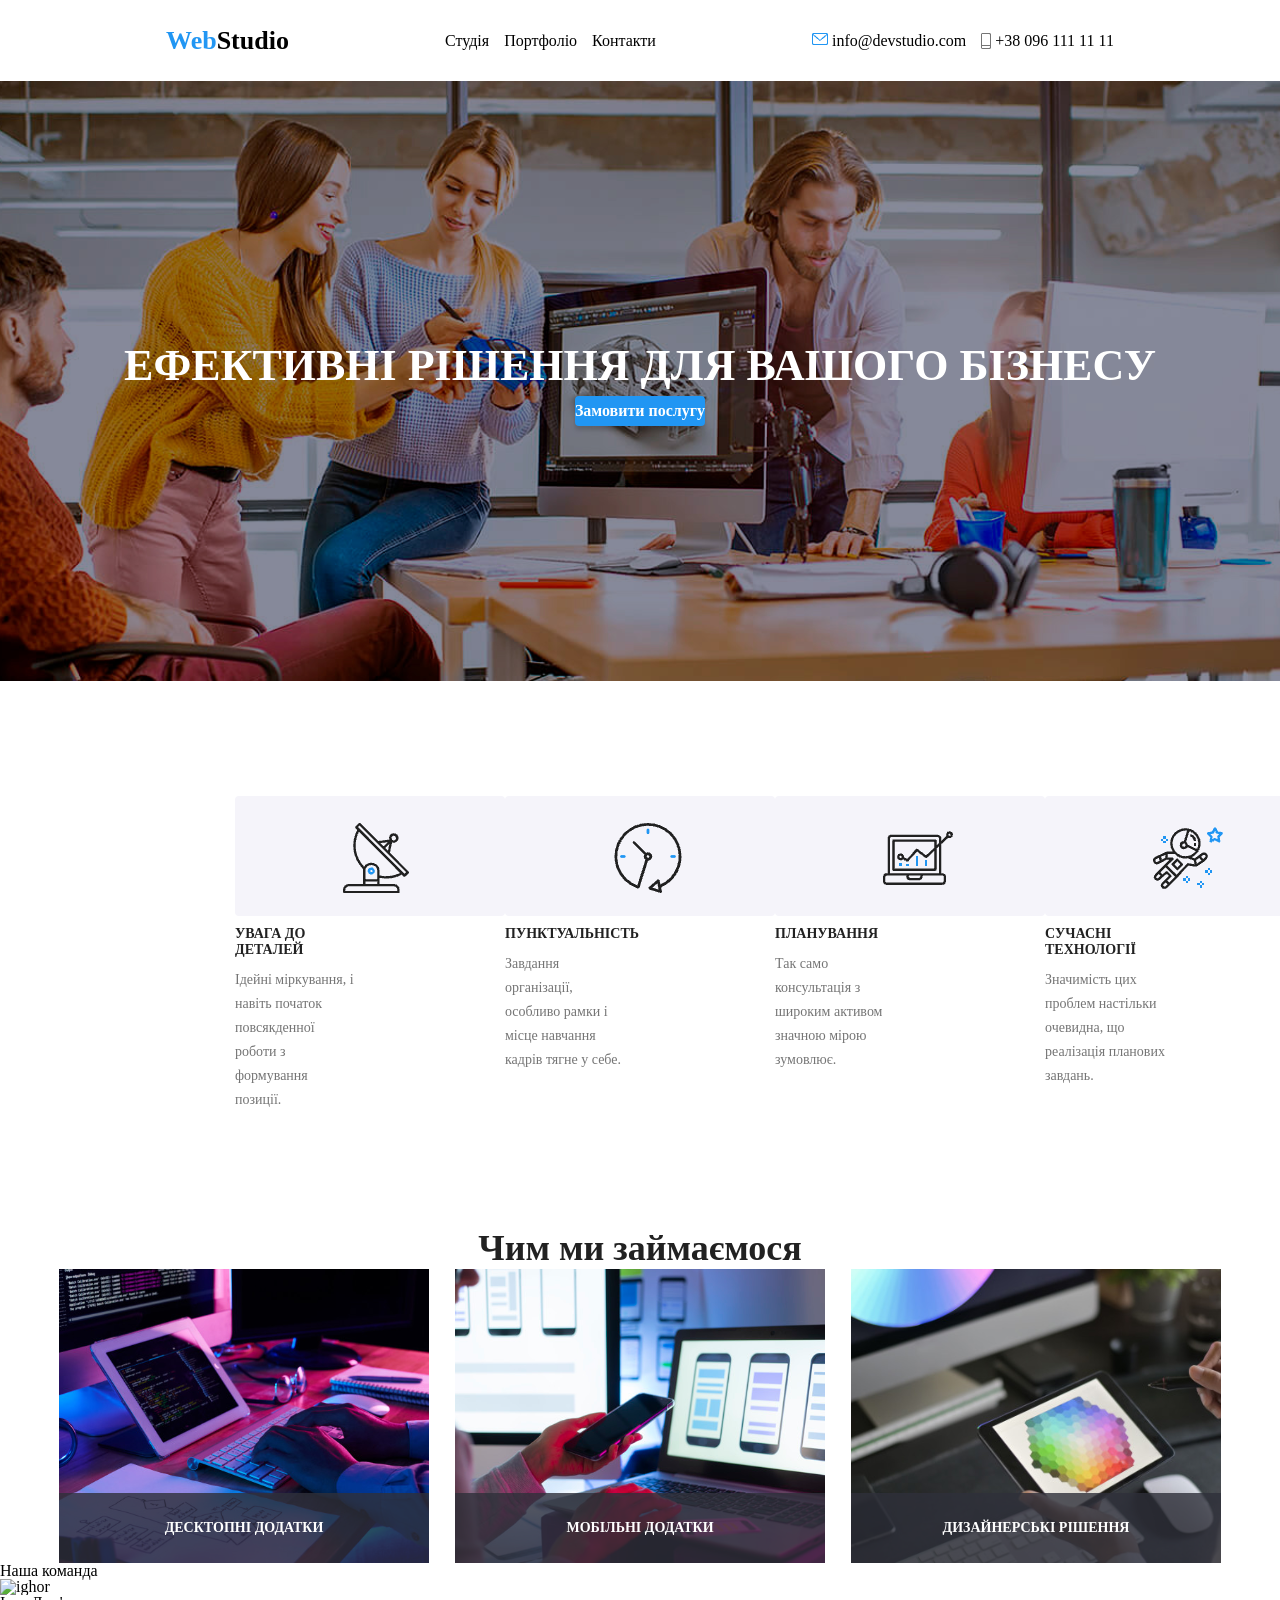
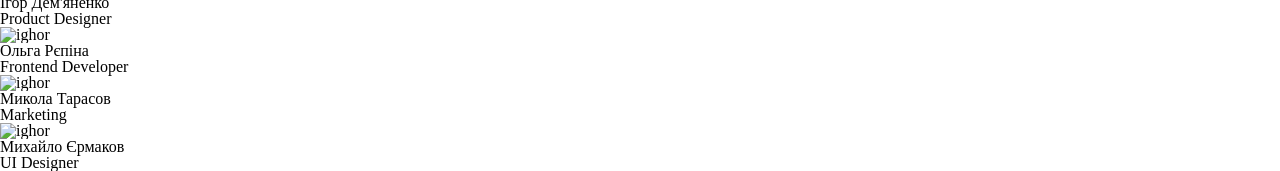
==== WebStudio/index.html @ 6b95ce2f "Update index.html" ====
<!DOCTYPE html>
<html lang="en">

<head>
  <meta charset="UTF-8" />
  <meta name="viewport" content="width=device-width, initial-scale=1.0" />
  <title>Document</title>
  <link rel="stylesheet" href="style.css" />
</head>

<body>
  <header class="">
    <div class="container-header">
      <h1 class="h1txt">Web<span class="nextH1txt">Studio</span></h1>
      <ul class="list-first">
        <li class="item-fisrt-list">
          <a href="" class="a-item-fisrt-list">Студія</a>
        </li>
        <li class="item-fisrt-list">
          <a href="" class="a-item-fisrt-list">Портфоліо</a>
        </li>
        <li class="item-fisrt-list">
          <a href="" class="a-item-fisrt-list">Контакти</a>
        </li>
      </ul>
      <ul class="list-first">
        <li class="item-fisrt-list">
          <form class="">
            <img src="./imgs/pc/email.png" alt="email" class="" />
            <a href="mailto:info@devstudio.com" class="a-item-fisrt-list">info@devstudio.com</a>
          </form>
        </li>

        <li class="item-fisrt-list">
          <form class="">
            <img src="./imgs/pc/phone.png" alt="phone" class="" />
            <a href="tel:380961111111" class="a-item-fisrt-list">+38 096 111 11 11</a>
          </form>
        </li>
      </ul>
    </div>
  </header>
  <section class="hero">
    <div class="containerhero">
      <h1 class="herotxt">Ефективні рішення для вашого бізнесу</h1>
      <button class="herobutton">Замовити послугу</button>
    </div>
  </section>
  <section class="list">
    <div class="container-list">
      <ul class="stylelist">
        <li class="item-list">
          <div class="styleforimg">
            <img src="./imgs/pc/imagelist1.png" alt="sss" class="imaglist" />
          </div>
          <h3 class="txtlist">УВАГА ДО ДЕТАЛЕЙ</h3>
          <p class="ptxtlist">
            Ідейні міркування, і навіть початок повсякденної роботи з
            формування позиції.
          </p>
        </li>
        <li class="item-list">
          <div class="styleforimg">
            <img src="./imgs/pc/imagelist2.png" alt="" class="imaglist" />
          </div>
          <h3 class="txtlist">ПУНКТУАЛЬНІСТЬ</h3>
          <p class="ptxtlist">
            Завдання організації, особливо рамки і місце навчання кадрів тягне
            у себе.
          </p>
        </li>
        <li class="item-list">
          <div class="styleforimg">
            <img src="./imgs/pc/imagelist3.png" alt="" class="imaglist" />
          </div>
          <h3 class="txtlist">ПЛАНУВАННЯ</h3>
          <p class="ptxtlist">
            Так само консультація з широким активом значною мірою зумовлює.
          </p>
        </li>
        <li class="item-list">
          <div class="styleforimg">
            <img src="./imgs/pc/imagelist4.png" alt="" class="imaglist" />
          </div>
          <h3 class="txtlist">СУЧАСНІ ТЕХНОЛОГІЇ</h3>
          <p class="ptxtlist">
            Значимість цих проблем настільки очевидна, що реалізація планових
            завдань.
          </p>
        </li>
      </ul>
    </div>
  </section>
  <section class="aboutUs">
    <h2 class="txtUs">Чим ми займаємося</h2>
    <div class="container-us">
      <ul class="list-us">
        <li class="content-us us-first">
          <div class="content-span"><span class="span-txt">Десктопні додатки</span></div>

        </li>
        <li class="content-us us-second">
          <div class="content-span"> <span class="span-txt">Мобільні додатки</span></div>
        </li>
        <li class="content-us us-third">
          <div class="content-span"><span class="span-txt">Дизайнерські рішення</span></div>
        </li>
      </ul>
    </div>
  </section>
  <section class="team">
    <h2 class="team-h2">Наша команда</h2>
    <div class="container">
      <ul class="team-list">
        <li class="list-item">
          <img src="" class="img-team" alt="ighor">
          <div class="">
            <h2>Ігор Дем'яненко</h2>
            <p>Product Designer</p>
            <nav></nav>
          </div>
        </li>
        <li class="list-item">
          <img src="" class="img-team" alt="ighor">
          <div class="">
            <h2>Ольга Рєпіна</h2>
            <p>Frontend Developer</p>
            <nav></nav>
          </div>
        </li>
        <li class="list-item">
          <img src="" class="img-team" alt="ighor">
          <div class="">
            <h2>Микола Тарасов</h2>
            <p>Marketing</p>
            <nav></nav>
          </div>
        </li>
        <li class="list-item">
          <img src="" class="img-team" alt="ighor">
          <div class="">
            <h2>Михайло Єрмаков</h2>
            <p>UI Designer</p>
            <nav></nav>
          </div>
        </li>
      </ul>
    </div>
  </section>
  <footer>
    <div class="container">
      
      </div>
  </footer>
</body>

</html>
---- WebStudio/style.css ----
* {
  padding: 0px;
  margin: 0px;
  border: 0px;
}

*,
*::before,
*::after {
  -webkit-box-sizing: border-box;
  box-sizing: border-box;
}


html,
body {
  height: 100%;
  min-width: 320px;
}

body {
  color: #000000;
  line-height: 1;
  font-size: 1rem;
  -ms-text-size-adjust: 100%;
  -moz-text-size-adjust: 100%;
  -webkit-text-size-adjust: 100%;
  -webkit-font-smoothing: antialiased;
  -moz-osx-font-smoothing: grayscale;
}

input,
button,
textarea {
  font-size: inherit;
}

button {
  cursor: pointer;
  color: inherit;
  background-color: inherit;
}

a {
  color: inherit;
  text-decoration: none;
}

a:link,
a:visited {
  text-decoration: none;
}

a:hover {
  text-decoration: none;
}

.container {
  .container {
    max-width: 1200px;
    /* Sets the maximum width of the content area */
    margin: 0 auto;
    /* Horizontally centers the container */
    padding: 0 20px;
    /* Adds left/right padding inside the container */
    width: 100%;
    /* Ensures it takes full available width up to the max-width */
    box-sizing: border-box;
    /* Includes padding in width calculation */
  }
}

ul,
ol,
li {
  list-style: none;
}

img {
  vertical-align: top;
}

h1,
h2,
h3,
h4,
h5,
h6 {
  font-weight: inherit;
  font-size: inherit;
  line-height: 1;
}

ul,
ol {
  list-style: none;
}

a {
  list-style: none;
}

/*
*/
.container-header {
  display: flex;
  flex-direction: row;
  flex-wrap: nowrap;
  justify-content: space-evenly;
  align-items: center;
  margin: 25px;
}

.h1txt {
  font-family: Raleway;
  font-size: 26px;
  font-weight: 700;
  line-height: 31px;
  letter-spacing: 3%;
  text-align: left;
  color: rgb(33, 150, 243);
}

.nextH1txt {
  font-family: Raleway;
  font-size: 26px;
  font-weight: 700;
  line-height: 31px;
  letter-spacing: 3%;
  text-align: left;
  color: rgb(0, 0, 0);
}

.list-first {
  display: flex;
  align-items: flex-end;
}

.a-item-first-list {
  color: rgb(33, 33, 33);
  font-family: Roboto;
  font-size: 14px;
  font-weight: 500;
  line-height: 16px;
  letter-spacing: 2%;
  text-align: left;
}

.a-item-fisrt-list:hover {
  color: rgb(33, 150, 243);
}

.item-fisrt-list {
  margin-left: 15px;
}

/*  hero */
.hero {
  background-image: url(./imgs/pc/backgroundimmage.png);
  width: 100%;
  background-repeat: no-repeat;
  background-size: cover;
  background-position: center;
}

.hero {
  width: 100%;
  height: 600px;
  display: flex;
  flex-direction: column;
  justify-content: center;
}

.herotxt {
  color: rgb(255, 255, 255);
  font-family: Roboto;
  font-size: 44px;
  font-weight: 900;
  line-height: 60px;
  letter-spacing: 6%;
  text-align: center;
  text-transform: uppercase;
}

.herobutton {
  border-radius: 4px;
  box-shadow: 0px 4px 4px 0px rgba(0, 0, 0, 0.15);
  background: rgb(33, 150, 243);

  color: rgb(255, 255, 255);
  font-family: Roboto;
  font-size: 16px;
  font-weight: 700;
  line-height: 30px;
  letter-spacing: 6%;
  text-align: center;
}

.containerhero {
  display: flex;
  flex-direction: column;
  align-items: center;
}

/* list */
.container-list {
  margin: 115px;
}

.stylelist {
  display: flex;
  margin-left: 120px;
}

.styleforimg {
  border-radius: 4px;

  background: rgb(245, 244, 250);
  width: 270px;
  height: 120px;
}

.imaglist {
  margin-left: 40%;
  margin-top: 10%;
}

.txtlist {
  color: rgb(33, 33, 33);
  font-family: Roboto;
  font-size: 14px;
  font-weight: 700;
  line-height: 16px;
  letter-spacing: 3%;
  text-align: left;
  text-transform: uppercase;
  max-width: 50%;
  margin-bottom: 10px;
  margin-top: 10px;
}

.ptxtlist {
  color: rgb(117, 117, 117);
  font-family: Roboto;
  font-size: 14px;
  font-weight: 400;
  line-height: 24px;
  letter-spacing: 3%;
  text-align: left;
  max-width: 45%;
}

/* about us */
.txtUs {
  color: rgb(33, 33, 33);
  font-family: Roboto;
  font-size: 36px;
  font-weight: 700;
  line-height: 42px;
  letter-spacing: 3%;
  text-align: center;
}

.content-us {
  color: rgb(255, 255, 255);
  font-family: Roboto;
  font-size: 14px;
  font-weight: 700;
  line-height: 16px;
  letter-spacing: 3%;
  /* text-align: center; */
  text-transform: uppercase;
  width: 370px;
  height: 294px;
  display: flex;
  align-items: flex-end
}

.us-first {
  background-image: url(./imgs/aboutus/imgnotbook.png);
  background-size: cover;
  background-repeat: no-repeat;
  background-position: center;
}

.us-second {
  background-image: url(./imgs/aboutus/imgphonenootbok.png);
  background-size: cover;
  background-repeat: no-repeat;
  background-position: center;
}

.us-third {
  background-image: url(./imgs/aboutus/imgthirdimg.png);
  background-size: cover;
  background-repeat: no-repeat;
  background-position: center;
}

.list-us {
  display: flex;
  flex-direction: row;
  justify-content: center;
}

.content-us:not(:last-child) {
  margin-right: 26px;
}

.content-span {
  background-color: rgba(47, 48, 58, 0.8);

  width: 370px;
  height: 70px;
  display: flex;
  justify-content: center;

}

.span-txt {

  margin-top: 27px;
}
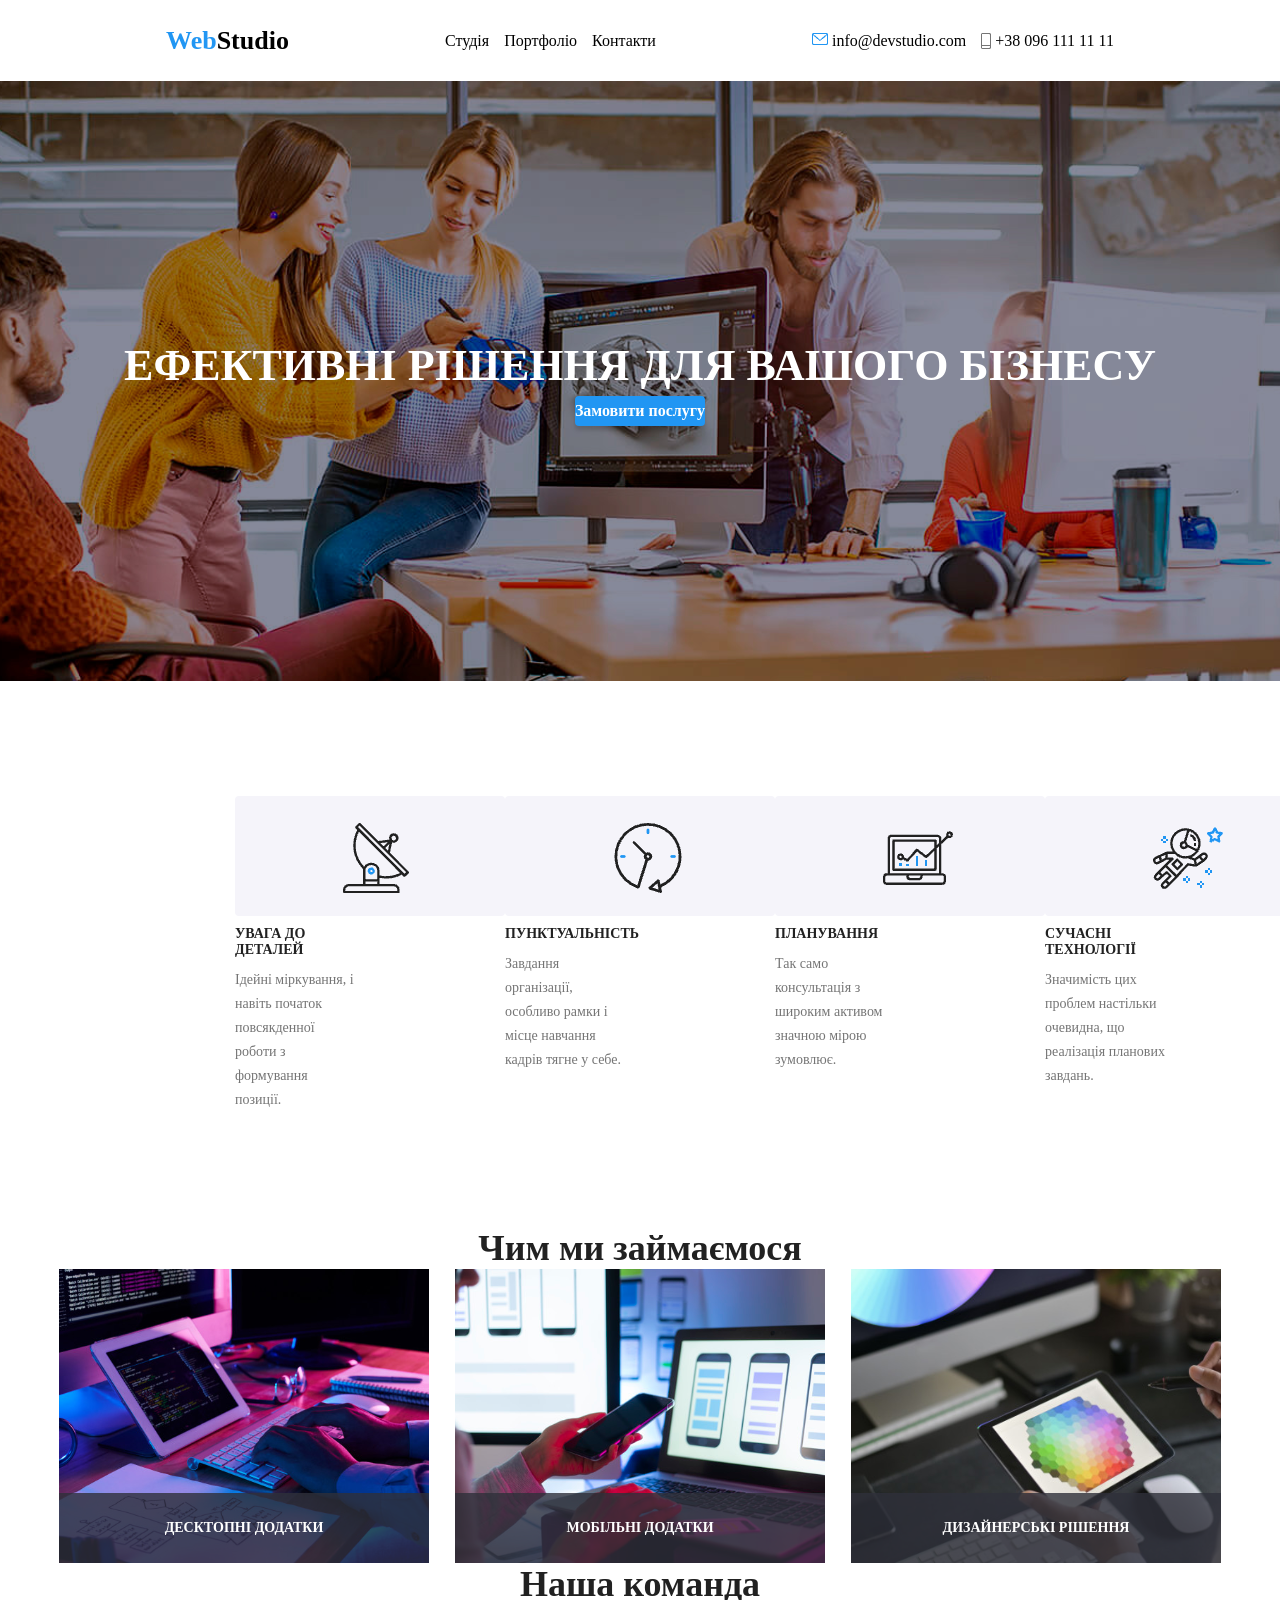
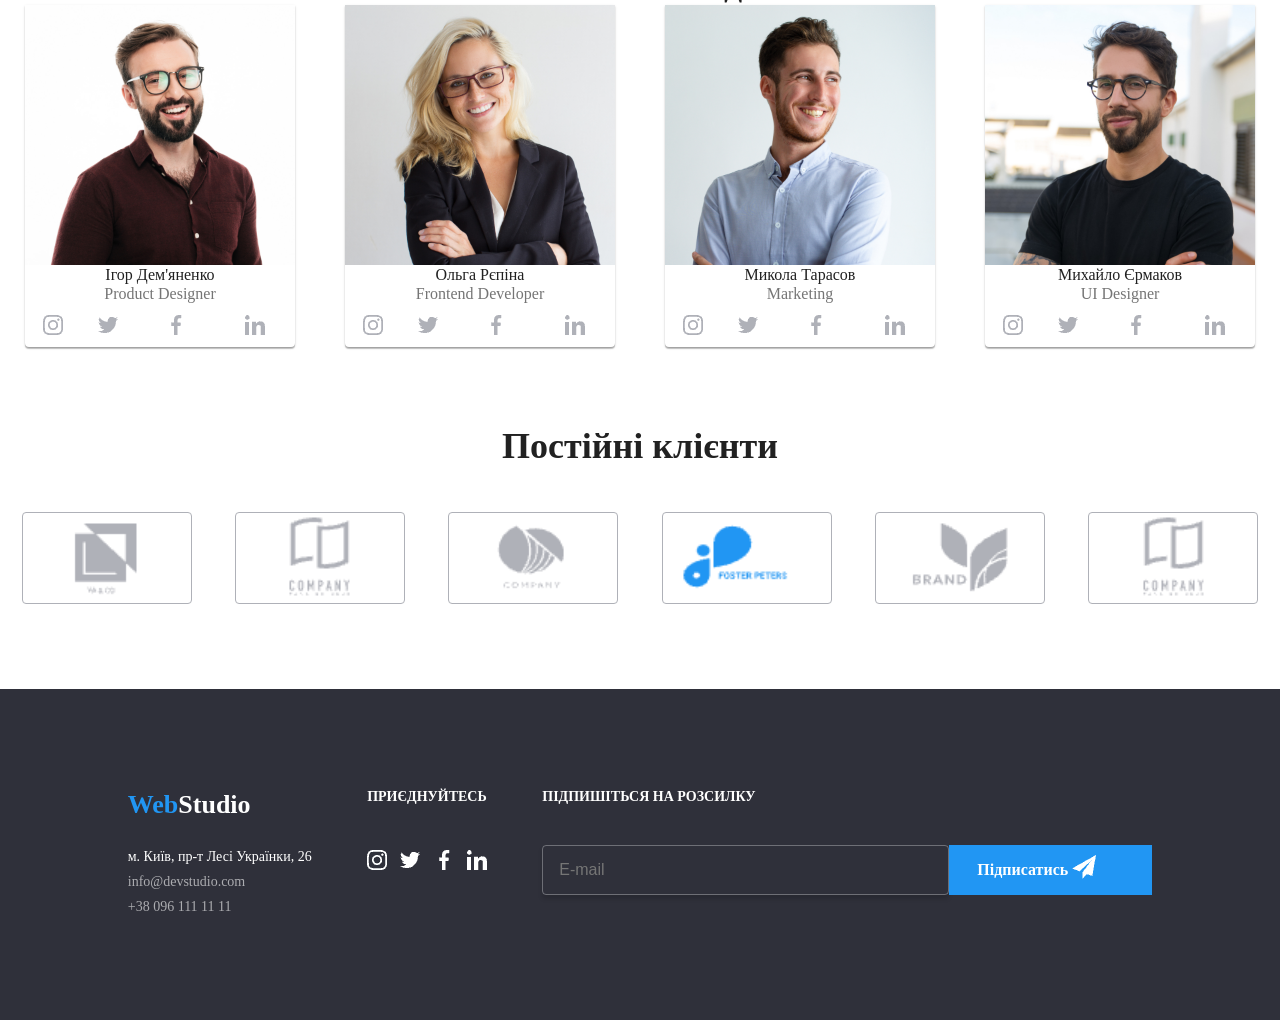
==== commit aabfdda7: "finished the work" ====
--- a/WebStudio/index.html
+++ b/WebStudio/index.html
@@ -1,157 +1,293 @@
 <!DOCTYPE html>
 <html lang="en">
+  <head>
+    <meta charset="UTF-8" />
+    <meta name="viewport" content="width=device-width, initial-scale=1.0" />
+    <title>Document</title>
+    <link rel="stylesheet" href="./style.css" />
+  </head>
 
-<head>
-  <meta charset="UTF-8" />
-  <meta name="viewport" content="width=device-width, initial-scale=1.0" />
-  <title>Document</title>
-  <link rel="stylesheet" href="style.css" />
-</head>
+  <body>
+    <header class="">
+      <div class="container-header">
+        <h1 class="h1txt">Web<span class="nextH1txt">Studio</span></h1>
+        <ul class="list-first">
+          <li class="item-fisrt-list">
+            <a href="" class="a-item-fisrt-list">Студія</a>
+          </li>
+          <li class="item-fisrt-list">
+            <a href="" class="a-item-fisrt-list">Портфоліо</a>
+          </li>
+          <li class="item-fisrt-list">
+            <a href="" class="a-item-fisrt-list">Контакти</a>
+          </li>
+        </ul>
+        <ul class="list-first">
+          <li class="item-fisrt-list">
+            <form class="">
+              <img src="./imgs/pc/email.png" alt="email" class="" />
+              <a href="mailto:info@devstudio.com" class="a-item-fisrt-list"
+                >info@devstudio.com</a
+              >
+            </form>
+          </li>
 
-<body>
-  <header class="">
-    <div class="container-header">
-      <h1 class="h1txt">Web<span class="nextH1txt">Studio</span></h1>
-      <ul class="list-first">
-        <li class="item-fisrt-list">
-          <a href="" class="a-item-fisrt-list">Студія</a>
-        </li>
-        <li class="item-fisrt-list">
-          <a href="" class="a-item-fisrt-list">Портфоліо</a>
-        </li>
-        <li class="item-fisrt-list">
-          <a href="" class="a-item-fisrt-list">Контакти</a>
-        </li>
-      </ul>
-      <ul class="list-first">
-        <li class="item-fisrt-list">
-          <form class="">
-            <img src="./imgs/pc/email.png" alt="email" class="" />
-            <a href="mailto:info@devstudio.com" class="a-item-fisrt-list">info@devstudio.com</a>
-          </form>
-        </li>
-
-        <li class="item-fisrt-list">
-          <form class="">
-            <img src="./imgs/pc/phone.png" alt="phone" class="" />
-            <a href="tel:380961111111" class="a-item-fisrt-list">+38 096 111 11 11</a>
-          </form>
-        </li>
-      </ul>
-    </div>
-  </header>
-  <section class="hero">
-    <div class="containerhero">
-      <h1 class="herotxt">Ефективні рішення для вашого бізнесу</h1>
-      <button class="herobutton">Замовити послугу</button>
-    </div>
-  </section>
-  <section class="list">
-    <div class="container-list">
-      <ul class="stylelist">
-        <li class="item-list">
-          <div class="styleforimg">
-            <img src="./imgs/pc/imagelist1.png" alt="sss" class="imaglist" />
-          </div>
-          <h3 class="txtlist">УВАГА ДО ДЕТАЛЕЙ</h3>
-          <p class="ptxtlist">
-            Ідейні міркування, і навіть початок повсякденної роботи з
-            формування позиції.
-          </p>
-        </li>
-        <li class="item-list">
-          <div class="styleforimg">
-            <img src="./imgs/pc/imagelist2.png" alt="" class="imaglist" />
-          </div>
-          <h3 class="txtlist">ПУНКТУАЛЬНІСТЬ</h3>
-          <p class="ptxtlist">
-            Завдання організації, особливо рамки і місце навчання кадрів тягне
-            у себе.
-          </p>
-        </li>
-        <li class="item-list">
-          <div class="styleforimg">
-            <img src="./imgs/pc/imagelist3.png" alt="" class="imaglist" />
-          </div>
-          <h3 class="txtlist">ПЛАНУВАННЯ</h3>
-          <p class="ptxtlist">
-            Так само консультація з широким активом значною мірою зумовлює.
-          </p>
-        </li>
-        <li class="item-list">
-          <div class="styleforimg">
-            <img src="./imgs/pc/imagelist4.png" alt="" class="imaglist" />
-          </div>
-          <h3 class="txtlist">СУЧАСНІ ТЕХНОЛОГІЇ</h3>
-          <p class="ptxtlist">
-            Значимість цих проблем настільки очевидна, що реалізація планових
-            завдань.
-          </p>
-        </li>
-      </ul>
-    </div>
-  </section>
-  <section class="aboutUs">
-    <h2 class="txtUs">Чим ми займаємося</h2>
-    <div class="container-us">
-      <ul class="list-us">
-        <li class="content-us us-first">
-          <div class="content-span"><span class="span-txt">Десктопні додатки</span></div>
-
-        </li>
-        <li class="content-us us-second">
-          <div class="content-span"> <span class="span-txt">Мобільні додатки</span></div>
-        </li>
-        <li class="content-us us-third">
-          <div class="content-span"><span class="span-txt">Дизайнерські рішення</span></div>
-        </li>
-      </ul>
-    </div>
-  </section>
-  <section class="team">
-    <h2 class="team-h2">Наша команда</h2>
-    <div class="container">
-      <ul class="team-list">
-        <li class="list-item">
-          <img src="" class="img-team" alt="ighor">
-          <div class="">
-            <h2>Ігор Дем'яненко</h2>
-            <p>Product Designer</p>
-            <nav></nav>
-          </div>
-        </li>
-        <li class="list-item">
-          <img src="" class="img-team" alt="ighor">
-          <div class="">
-            <h2>Ольга Рєпіна</h2>
-            <p>Frontend Developer</p>
-            <nav></nav>
-          </div>
-        </li>
-        <li class="list-item">
-          <img src="" class="img-team" alt="ighor">
-          <div class="">
-            <h2>Микола Тарасов</h2>
-            <p>Marketing</p>
-            <nav></nav>
-          </div>
-        </li>
-        <li class="list-item">
-          <img src="" class="img-team" alt="ighor">
-          <div class="">
-            <h2>Михайло Єрмаков</h2>
-            <p>UI Designer</p>
-            <nav></nav>
-          </div>
-        </li>
-      </ul>
-    </div>
-  </section>
-  <footer>
-    <div class="container">
-      
-      </div>
-  </footer>
-</body>
-
+          <li class="item-fisrt-list">
+            <form class="">
+              <img src="./imgs/pc/phone.png" alt="phone" class="" />
+              <a href="tel:380961111111" class="a-item-fisrt-list"
+                >+38 096 111 11 11</a
+              >
+            </form>
+          </li>
+        </ul>
+      </div>
+    </header>
+    <section class="hero">
+      <div class="containerhero">
+        <h1 class="herotxt">Ефективні рішення для вашого бізнесу</h1>
+        <button class="herobutton">Замовити послугу</button>
+      </div>
+    </section>
+    <section class="list">
+      <div class="container-list">
+        <ul class="stylelist">
+          <li class="item-list">
+            <div class="styleforimg">
+              <img src="./imgs/pc/imagelist1.png" alt="sss" class="imaglist" />
+            </div>
+            <h3 class="txtlist">УВАГА ДО ДЕТАЛЕЙ</h3>
+            <p class="ptxtlist">
+              Ідейні міркування, і навіть початок повсякденної роботи з
+              формування позиції.
+            </p>
+          </li>
+          <li class="item-list">
+            <div class="styleforimg">
+              <img src="./imgs/pc/imagelist2.png" alt="" class="imaglist" />
+            </div>
+            <h3 class="txtlist">ПУНКТУАЛЬНІСТЬ</h3>
+            <p class="ptxtlist">
+              Завдання організації, особливо рамки і місце навчання кадрів тягне
+              у себе.
+            </p>
+          </li>
+          <li class="item-list">
+            <div class="styleforimg">
+              <img src="./imgs/pc/imagelist3.png" alt="" class="imaglist" />
+            </div>
+            <h3 class="txtlist">ПЛАНУВАННЯ</h3>
+            <p class="ptxtlist">
+              Так само консультація з широким активом значною мірою зумовлює.
+            </p>
+          </li>
+          <li class="item-list">
+            <div class="styleforimg">
+              <img src="./imgs/pc/imagelist4.png" alt="" class="imaglist" />
+            </div>
+            <h3 class="txtlist">СУЧАСНІ ТЕХНОЛОГІЇ</h3>
+            <p class="ptxtlist">
+              Значимість цих проблем настільки очевидна, що реалізація планових
+              завдань.
+            </p>
+          </li>
+        </ul>
+      </div>
+    </section>
+    <section class="aboutUs">
+      <h2 class="txtUs">Чим ми займаємося</h2>
+      <div class="container-us">
+        <ul class="list-us">
+          <li class="content-us us-first">
+            <div class="content-span">
+              <span class="span-txt">Десктопні додатки</span>
+            </div>
+          </li>
+          <li class="content-us us-second">
+            <div class="content-span">
+              <span class="span-txt">Мобільні додатки</span>
+            </div>
+          </li>
+          <li class="content-us us-third">
+            <div class="content-span">
+              <span class="span-txt">Дизайнерські рішення</span>
+            </div>
+          </li>
+        </ul>
+      </div>
+    </section>
+    <section class="team">
+      <h2 class="team-h2">Наша команда</h2>
+      <div class="container">
+        <ul class="team-list">
+          <li class="list-item">
+            <img src="./imgs/pc/ighor.jpg" class="img-team" alt="ighor" />
+            <div class="">
+              <h2 class="h2-team-list">Ігор Дем'яненко</h2>
+              <p class="p-team-list">Product Designer</p>
+              <nav class="nav-team">
+                <ul class="list-team">
+                  <li class="nav-list-items">
+                    <img src="./imgs/pc/instagram.png" alt="" />
+                  </li>
+                  <li class="nav-list-items">
+                    <img src="./imgs/pc/twitter.png" alt="" />
+                  </li>
+                  <li class="nav-list-items">
+                    <img src="./imgs/pc/facebook.png" alt="" />
+                  </li>
+                  <li class="nav-list-items">
+                    <img src="./imgs/pc/linkiding.png" alt="" />
+                  </li>
+                </ul>
+              </nav>
+            </div>
+          </li>
+          <li class="list-item">
+            <img src="./imgs/pc/olgha.jpg" class="img-team" alt="ighor" />
+            <div class="">
+              <h2 class="h2-team-list">Ольга Рєпіна</h2>
+              <p class="p-team-list">Frontend Developer</p>
+              <nav class="nav-team">
+                <ul class="list-team">
+                  <li class="nav-list-items">
+                    <img src="./imgs/pc/instagram.png" alt="" />
+                  </li>
+                  <li class="nav-list-items">
+                    <img src="./imgs/pc/twitter.png" alt="" />
+                  </li>
+                  <li class="nav-list-items">
+                    <img src="./imgs/pc/facebook.png" alt="" />
+                  </li>
+                  <li class="nav-list-items">
+                    <img src="./imgs/pc/linkiding.png" alt="" />
+                  </li>
+                </ul>
+              </nav>
+            </div>
+          </li>
+          <li class="list-item">
+            <img src="./imgs/pc/mykola.jpg" class="img-team" alt="ighor" />
+            <div class="">
+              <h2 class="h2-team-list">Микола Тарасов</h2>
+              <p class="p-team-list">Marketing</p>
+              <nav class="nav-team">
+                <ul class="list-team">
+                  <li class="nav-list-items">
+                    <img src="./imgs/pc/instagram.png" alt="" />
+                  </li>
+                  <li class="nav-list-items">
+                    <img src="./imgs/pc/twitter.png" alt="" />
+                  </li>
+                  <li class="nav-list-items">
+                    <img src="./imgs/pc/facebook.png" alt="" />
+                  </li>
+                  <li class="nav-list-items">
+                    <img src="./imgs/pc/linkiding.png" alt="" />
+                  </li>
+                </ul>
+              </nav>
+            </div>
+          </li>
+          <li class="list-item">
+            <img src="./imgs/pc/muhaylo.jpg" class="img-team" alt="ighor" />
+            <div class="">
+              <h2 class="h2-team-list">Михайло Єрмаков</h2>
+              <p class="p-team-list">UI Designer</p>
+              <nav class="nav-team">
+                <ul class="list-team">
+                  <li class="nav-list-items">
+                    <img src="./imgs/pc/instagram.png" alt="" />
+                  </li>
+                  <li class="nav-list-items">
+                    <img src="./imgs/pc/twitter.png" alt="" />
+                  </li>
+                  <li class="nav-list-items">
+                    <img src="./imgs/pc/facebook.png" alt="" />
+                  </li>
+                  <li class="nav-list-items">
+                    <img src="./imgs/pc/linkiding.png" alt="" />
+                  </li>
+                </ul>
+              </nav>
+            </div>
+          </li>
+        </ul>
+      </div>
+    </section>
+    <section class="clients">
+      <h2 class="h2-clients">Постійні клієнти</h2>
+      <div class="container">
+        <ul class="clients-list">
+          <li class="clients-item">
+            <img src="./imgs/yaandgo.png" alt="" class="img-clients" />
+          </li>
+          <li class="clients-item">
+            <img src="./imgs/company.png" alt="" class="img-clients" />
+          </li>
+          <li class="clients-item">
+            <img src="./imgs/secondcompany.png" alt="" class="img-clients" />
+          </li>
+          <li class="clients-item">
+            <img src="./imgs/foster.png" alt="" class="img-clients" />
+          </li>
+          <li class="clients-item">
+            <img src="./imgs/brand.png" alt="" class="img-clients" />
+          </li>
+          <li class="clients-item">
+            <img src="./imgs/company.png" alt="" class="img-clients" />
+          </li>
+        </ul>
+      </div>
+    </section>
+    <footer class="footer">
+      <div class="container container-footer">
+        <ul class="footer-list">
+          <li class="li-footer">
+            <h2 class="web">Web<span class="span-web">Studio</span></h2>
+          </li>
+          <li class="li-footer">
+            <p class="adress-footer">м. Київ, пр-т Лесі Українки, 26</p>
+          </li>
+          <li class="li-footer">
+            <a href="mailto:info@devstudio.com" class="link-to"
+              >info@devstudio.com</a
+            >
+          </li>
+          <li class="li-footer">
+            <a href="tel:+380961111111" class="link-to">+38 096 111 11 11</a>
+          </li>
+        </ul>
+        <ul class="footer-join">
+          <li class="footer-join-item">
+            <h2 class="h2-join">Приєднуйтесь</h2>
+          </li>
+          <li class="footer-join-item">
+            <div class="div-footer">
+              <img src="./imgs/instagramblack.png" alt="" class="img-join" />
+              <img src="./imgs/twitterblack.png" alt="" class="img-join" /><img
+                src="./imgs/facebookblack.png"
+                alt=""
+                class="img-join"
+              />
+              <img src="./imgs/linkedinblack.png" alt="" class="img-join" />
+            </div>
+          </li>
+        </ul>
+        <ul class="footer-last">
+          <li class="item-last">
+            <h2 class="last-txt">Підпишіться на розсилку</h2>
+          </li>
+          <li class="item-last">
+            <input type="text" placeholder="E-mail" class="input-last" /><button
+              class="btn-last"
+            >
+              Підписатись
+              <img src="./imgs/iconsend.png" alt="" class="img-last" />
+            </button>
+          </li>
+        </ul>
+      </div>
+    </footer>
+  </body>
 </html>
--- a/WebStudio/style.css
+++ b/WebStudio/style.css
@@ -10,7 +10,6 @@
   -webkit-box-sizing: border-box;
   box-sizing: border-box;
 }
-
 
 html,
 body {
@@ -273,7 +272,7 @@
   width: 370px;
   height: 294px;
   display: flex;
-  align-items: flex-end
+  align-items: flex-end;
 }
 
 .us-first {
@@ -314,10 +313,211 @@
   height: 70px;
   display: flex;
   justify-content: center;
-
 }
 
 .span-txt {
-
   margin-top: 27px;
 }
+/* teeam */
+.team-h2 {
+  color: rgba(33, 33, 33, 1);
+
+  font-family: Roboto;
+  font-size: 36px;
+  font-weight: 700;
+  line-height: 42px;
+  letter-spacing: 3%;
+  text-align: center;
+}
+.img-team {
+  /* img */
+  width: 270px;
+  height: 260px;
+}
+.list-item {
+  /* card bg */
+  /* width: 270px; */
+  /* height: 428px; */
+
+  border-radius: 0px 0px 4px 4px;
+
+  box-shadow: 0px 2px 1px 0px rgba(0, 0, 0, 0.2),
+    0px 1px 1px 0px rgba(0, 0, 0, 0.14), 0px 1px 3px 0px rgba(0, 0, 0, 0.12);
+  background: rgba(255, 255, 255, 1);
+}
+.h2-team-list {
+  color: rgba(33, 33, 33, 1);
+
+  font-family: Roboto;
+  font-size: 16px;
+  font-weight: 500;
+  line-height: 19px;
+  letter-spacing: 3%;
+  text-align: center;
+}
+.p-team-list {
+  color: rgba(117, 117, 117, 1);
+
+  font-family: Roboto;
+  font-size: 16px;
+  font-weight: 400;
+  line-height: 19px;
+  letter-spacing: 3%;
+  text-align: center;
+}
+.team-list {
+  display: flex;
+  flex-direction: row;
+  justify-content: space-around;
+}
+.list-item {
+  display: flex;
+  flex-direction: column;
+}
+.list-team {
+  display: flex;
+  align-items: center;
+  justify-content: space-around;
+}
+/* clients */
+.clients {
+  margin-top: 78px;
+  margin-bottom: 85px;
+}
+.h2-clients {
+  color: rgba(33, 33, 33, 1);
+
+  font-family: Roboto;
+  font-size: 36px;
+  font-weight: 700;
+  line-height: 42px;
+  letter-spacing: 3%;
+  text-align: center;
+}
+.clients-list {
+  margin-top: 45px;
+  display: flex;
+  align-items: center;
+  justify-content: space-around;
+}
+.clients-item {
+  box-sizing: border-box;
+  border: 1px solid rgba(175, 177, 184, 1);
+  border-radius: 4px;
+  width: 170px;
+  height: 92px;
+  display: flex;
+  justify-content: center;
+}
+/* footer */
+.footer {
+  background: rgba(47, 48, 58, 1);
+  padding: 100px;
+}
+.web {
+  font-family: Raleway;
+  font-size: 26px;
+  font-weight: 700;
+  line-height: 31px;
+  letter-spacing: 3%;
+  text-align: left;
+  color: rgba(33, 150, 243, 1);
+}
+.span-web {
+  font-family: Raleway;
+  font-size: 26px;
+  font-weight: 700;
+  line-height: 31px;
+  letter-spacing: 3%;
+  text-align: left;
+  color: rgba(255, 255, 255, 1);
+}
+.adress-footer {
+  color: rgba(255, 255, 255, 1);
+
+  font-family: Roboto;
+  font-size: 14px;
+  font-weight: 400;
+  line-height: 24px;
+  letter-spacing: 3%;
+  text-align: left;
+}
+.link-to {
+  color: rgba(255, 255, 255, 0.6);
+
+  font-family: Roboto;
+  font-size: 14px;
+  font-weight: 400;
+  line-height: 24px;
+  letter-spacing: 3%;
+  text-align: left;
+}
+.li-footer:not(:first-child) {
+  margin-bottom: 1px;
+}
+.li-footer:first-child {
+  margin-bottom: 25px;
+}
+.h2-join {
+  color: rgba(255, 255, 255, 1);
+
+  font-family: Roboto;
+  font-size: 14px;
+  font-weight: 700;
+  line-height: 16px;
+  letter-spacing: 3%;
+  text-align: left;
+  text-transform: uppercase;
+}
+.footer-join {
+  display: flex;
+  flex-direction: column;
+}
+.div-footer {
+  display: flex;
+  justify-content: space-between;
+}
+.container-footer {
+  display: flex;
+  justify-content: space-around;
+}
+.footer-join-item {
+  margin-bottom: 45px;
+}
+.last-txt {
+  color: rgba(255, 255, 255, 1);
+
+  font-family: Roboto;
+  font-size: 14px;
+  font-weight: 700;
+  line-height: 16px;
+  letter-spacing: 3%;
+  text-align: left;
+  text-transform: uppercase;
+}
+.input-last {
+  box-sizing: border-box;
+  border: 1px solid rgba(255, 255, 255, 0.3);
+  border-radius: 4px;
+  box-shadow: 0px 4px 4px 0px rgba(0, 0, 0, 0.15);
+  background: rgba(33, 150, 243, 0);
+
+  padding: 15px 189px 15px 16px;
+}
+.btn-last {
+  background-color: rgba(33, 150, 243, 1);
+
+  color: rgba(255, 255, 255, 1);
+
+  font-family: Roboto;
+  font-size: 16px;
+  font-weight: 700;
+  line-height: 30px;
+  letter-spacing: 6%;
+  text-align: center;
+
+  padding: 10px 56px 10px 28px;
+}
+.item-last:first-child {
+  margin-bottom: 40px;
+}
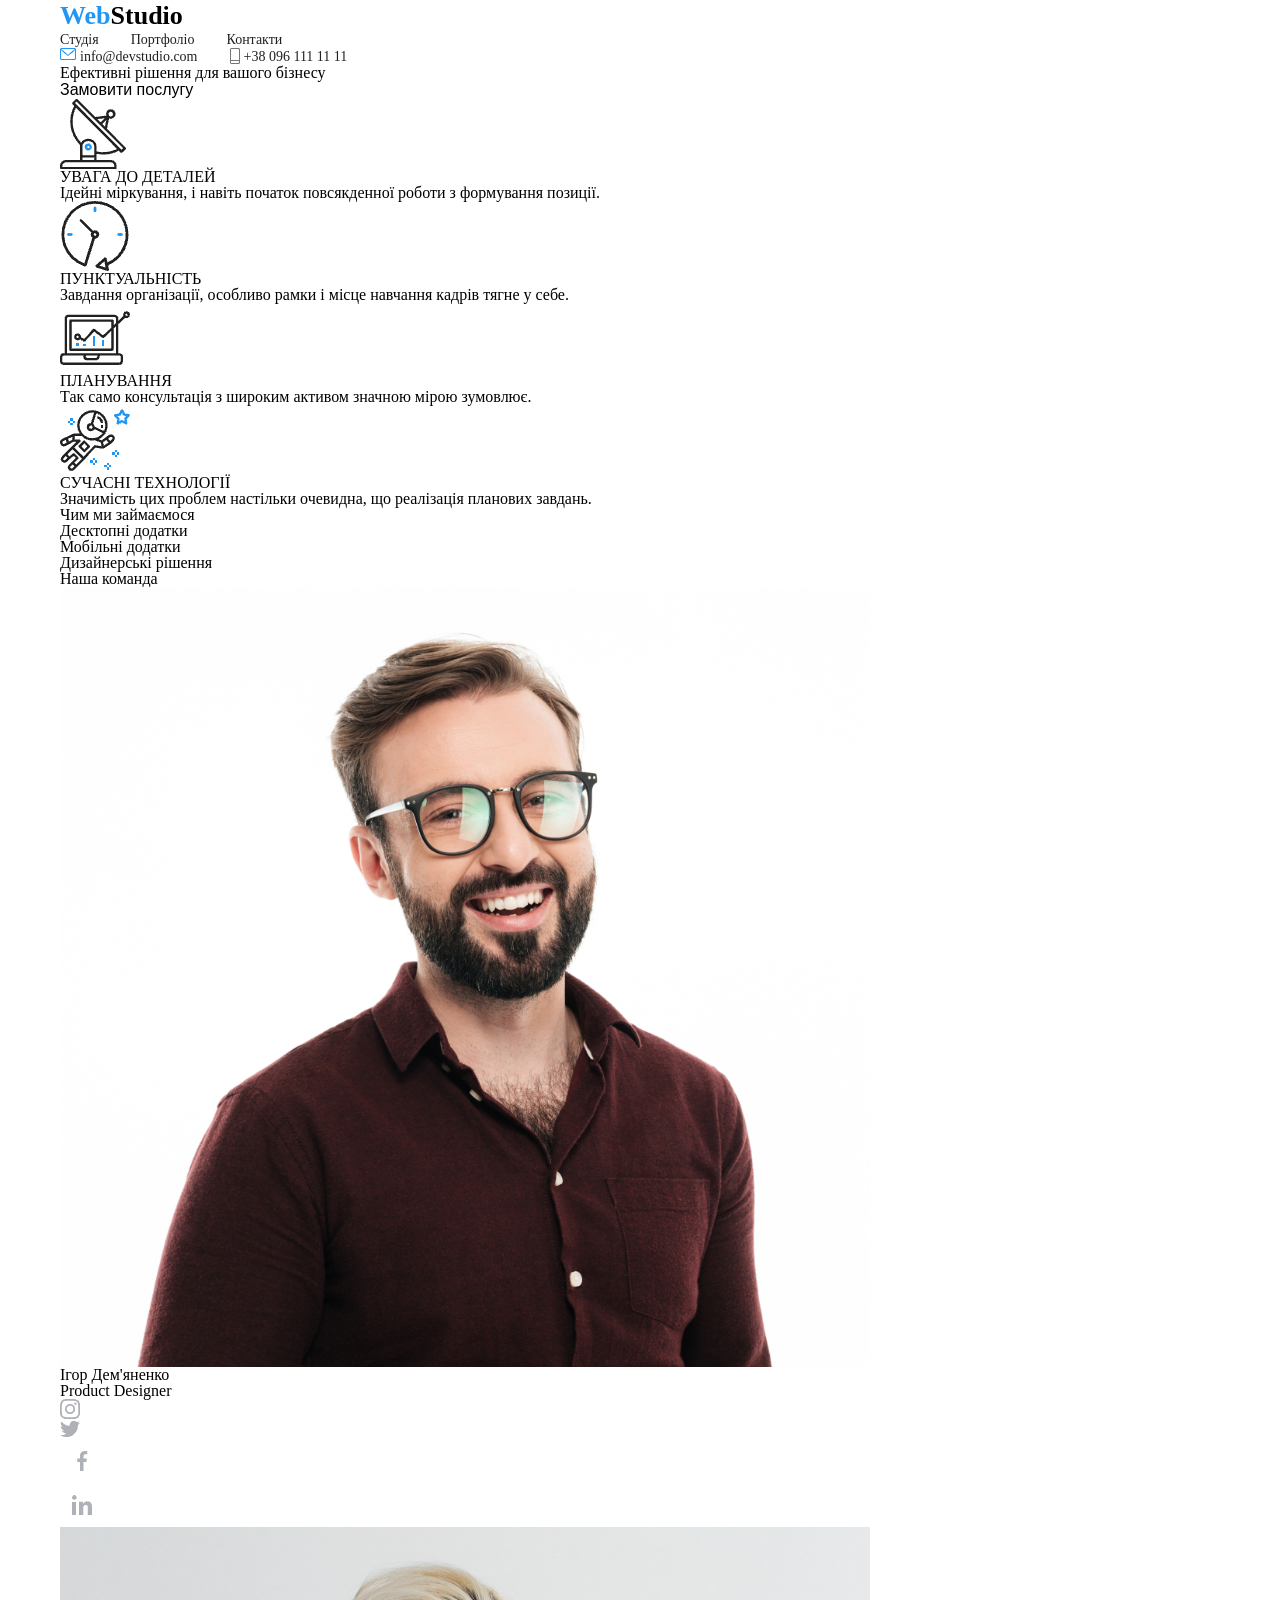
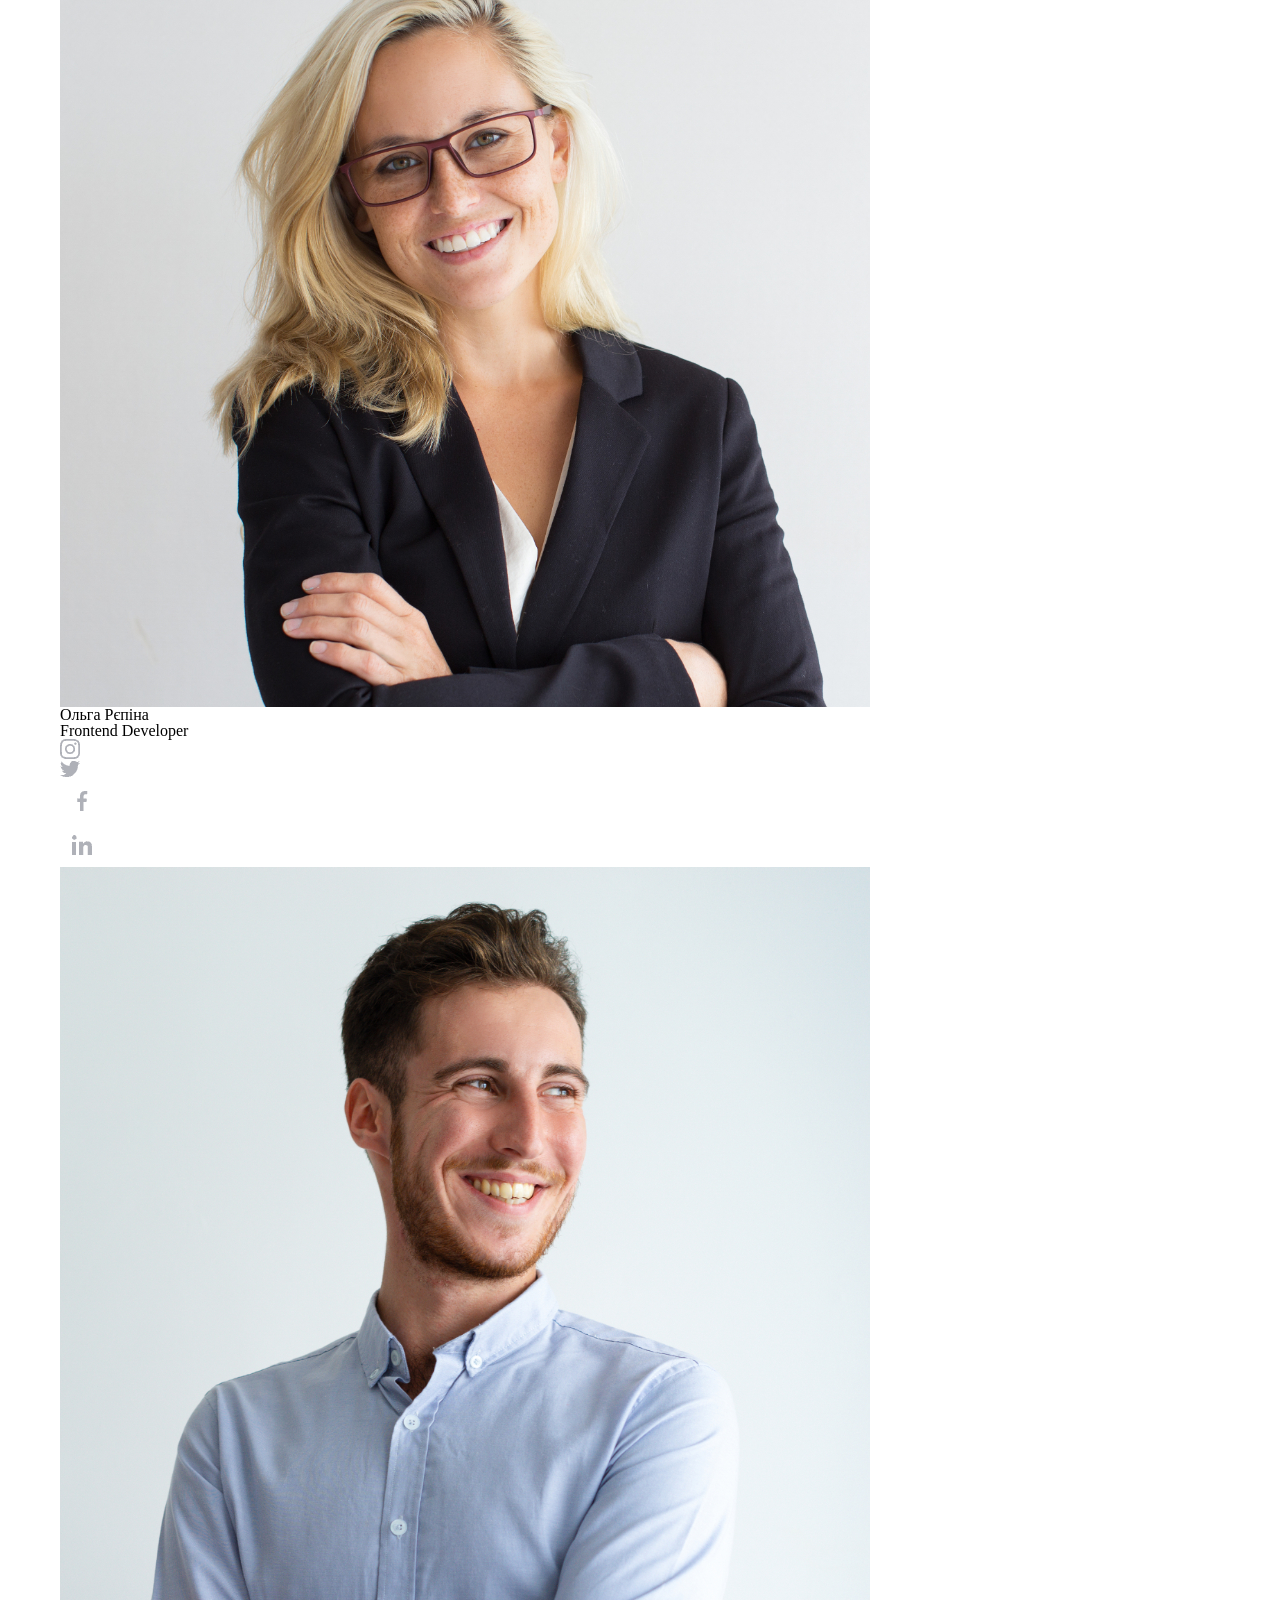
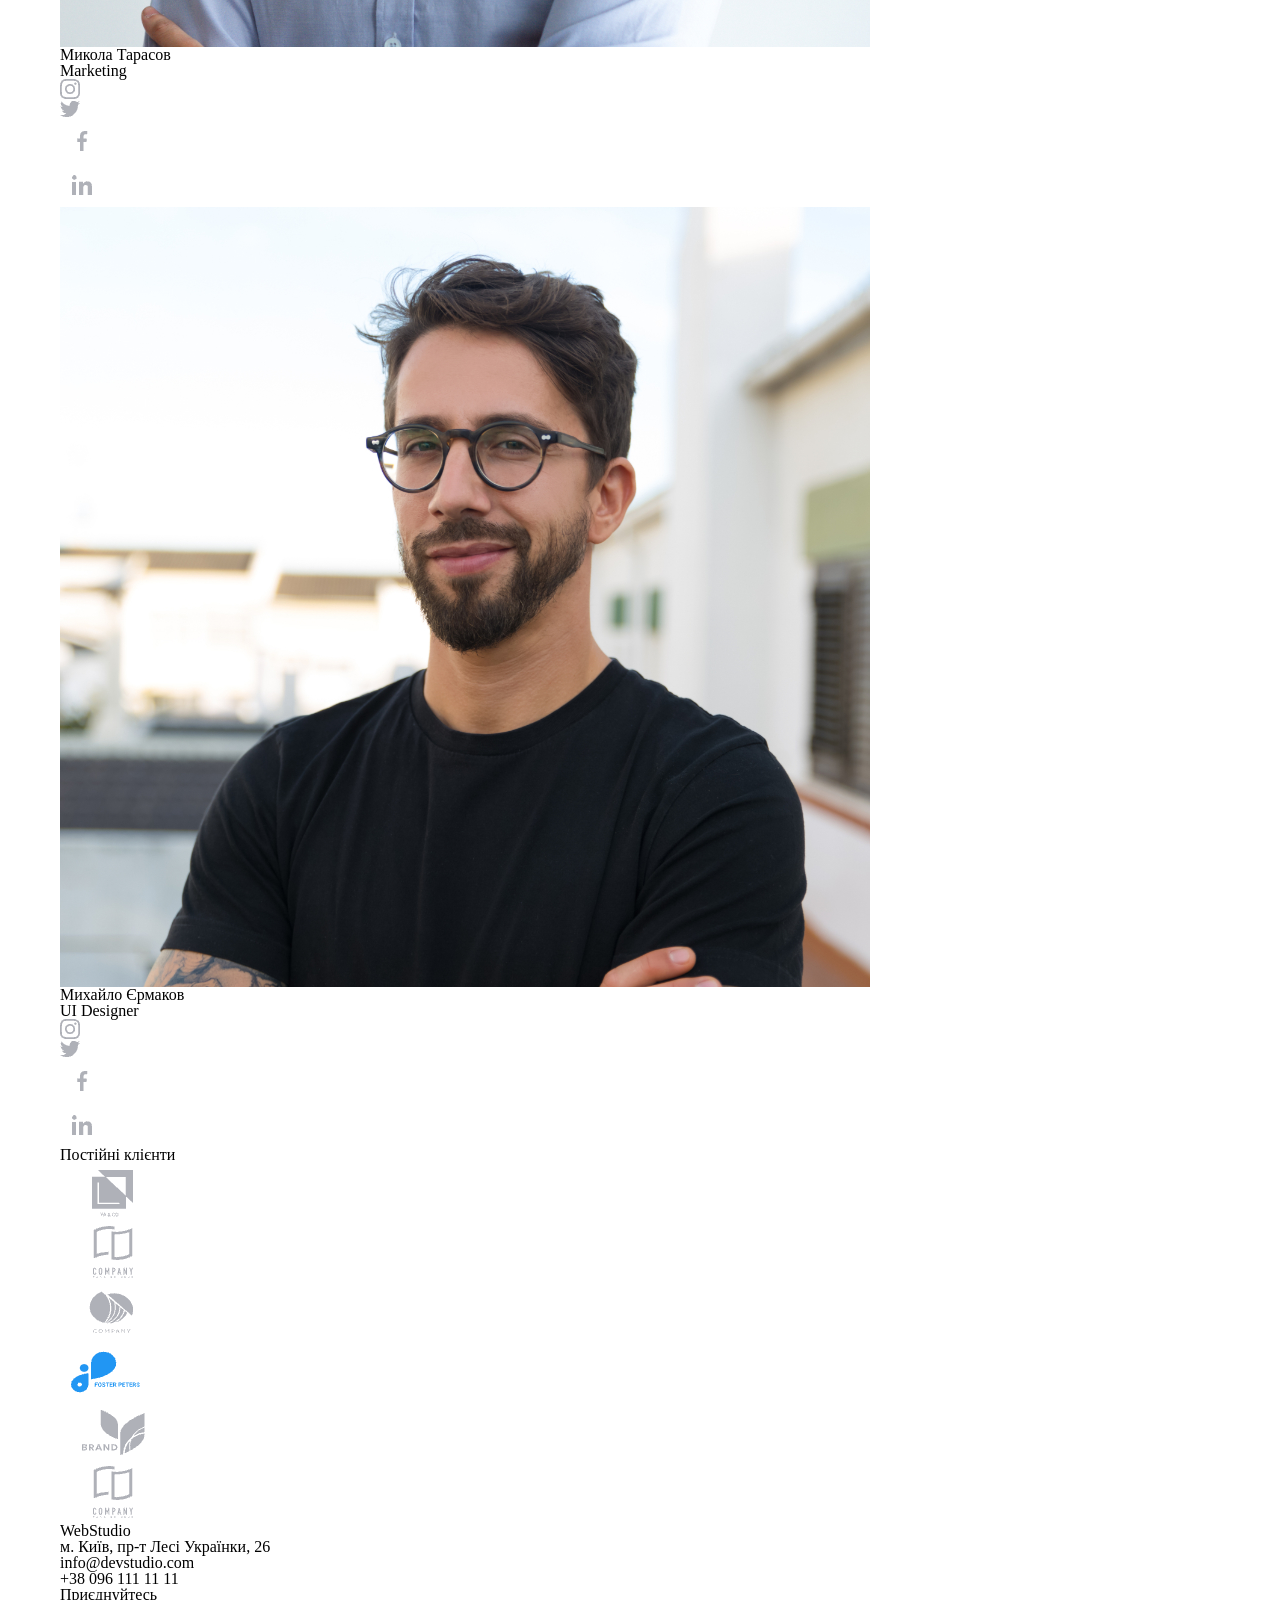
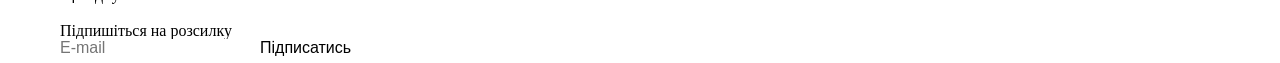
==== commit 23833c7d: "idk" ====
--- a/WebStudio/index.html
+++ b/WebStudio/index.html
@@ -9,7 +9,7 @@
 
   <body>
     <header class="">
-      <div class="container-header">
+      <div class="container">
         <h1 class="h1txt">Web<span class="nextH1txt">Studio</span></h1>
         <ul class="list-first">
           <li class="item-fisrt-list">
@@ -44,13 +44,13 @@
       </div>
     </header>
     <section class="hero">
-      <div class="containerhero">
+      <div class="container">
         <h1 class="herotxt">Ефективні рішення для вашого бізнесу</h1>
         <button class="herobutton">Замовити послугу</button>
       </div>
     </section>
     <section class="list">
-      <div class="container-list">
+      <div class="container">
         <ul class="stylelist">
           <li class="item-list">
             <div class="styleforimg">
@@ -95,8 +95,9 @@
       </div>
     </section>
     <section class="aboutUs">
-      <h2 class="txtUs">Чим ми займаємося</h2>
-      <div class="container-us">
+      <h2></h2>
+      <div class="container">
+        <h2 class="txtUs">Чим ми займаємося</h2>
         <ul class="list-us">
           <li class="content-us us-first">
             <div class="content-span">
@@ -117,8 +118,9 @@
       </div>
     </section>
     <section class="team">
-      <h2 class="team-h2">Наша команда</h2>
-      <div class="container">
+      <h2></h2>
+      <div class="container">
+        <h2 class="team-h2">Наша команда</h2>
         <ul class="team-list">
           <li class="list-item">
             <img src="./imgs/pc/ighor.jpg" class="img-team" alt="ighor" />
@@ -216,8 +218,8 @@
       </div>
     </section>
     <section class="clients">
-      <h2 class="h2-clients">Постійні клієнти</h2>
-      <div class="container">
+      <div class="container">
+        <h2 class="h2-clients">Постійні клієнти</h2>
         <ul class="clients-list">
           <li class="clients-item">
             <img src="./imgs/yaandgo.png" alt="" class="img-clients" />
--- a/WebStudio/style.css
+++ b/WebStudio/style.css
@@ -55,18 +55,16 @@
 }
 
 .container {
-  .container {
-    max-width: 1200px;
-    /* Sets the maximum width of the content area */
-    margin: 0 auto;
-    /* Horizontally centers the container */
-    padding: 0 20px;
-    /* Adds left/right padding inside the container */
-    width: 100%;
-    /* Ensures it takes full available width up to the max-width */
-    box-sizing: border-box;
-    /* Includes padding in width calculation */
-  }
+  max-width: 1200px;
+  /* Sets the maximum width of the content area */
+  margin: 0 auto;
+  /* Horizontally centers the container */
+  padding: 0 20px;
+  /* Adds left/right padding inside the container */
+  width: 100%;
+  /* Ensures it takes full available width up to the max-width */
+  box-sizing: border-box;
+  /* Includes padding in width calculation */
 }
 
 ul,
@@ -101,321 +99,10 @@
 
 /*
 */
-.container-header {
-  display: flex;
-  flex-direction: row;
-  flex-wrap: nowrap;
-  justify-content: space-evenly;
-  align-items: center;
-  margin: 25px;
-}
-
+/* header */
 .h1txt {
   font-family: Raleway;
-  font-size: 26px;
-  font-weight: 700;
-  line-height: 31px;
-  letter-spacing: 3%;
-  text-align: left;
-  color: rgb(33, 150, 243);
-}
-
-.nextH1txt {
-  font-family: Raleway;
-  font-size: 26px;
-  font-weight: 700;
-  line-height: 31px;
-  letter-spacing: 3%;
-  text-align: left;
-  color: rgb(0, 0, 0);
-}
-
-.list-first {
-  display: flex;
-  align-items: flex-end;
-}
-
-.a-item-first-list {
-  color: rgb(33, 33, 33);
-  font-family: Roboto;
-  font-size: 14px;
-  font-weight: 500;
-  line-height: 16px;
-  letter-spacing: 2%;
-  text-align: left;
-}
-
-.a-item-fisrt-list:hover {
-  color: rgb(33, 150, 243);
-}
-
-.item-fisrt-list {
-  margin-left: 15px;
-}
-
-/*  hero */
-.hero {
-  background-image: url(./imgs/pc/backgroundimmage.png);
-  width: 100%;
-  background-repeat: no-repeat;
-  background-size: cover;
-  background-position: center;
-}
-
-.hero {
-  width: 100%;
-  height: 600px;
-  display: flex;
-  flex-direction: column;
-  justify-content: center;
-}
-
-.herotxt {
-  color: rgb(255, 255, 255);
-  font-family: Roboto;
-  font-size: 44px;
-  font-weight: 900;
-  line-height: 60px;
-  letter-spacing: 6%;
-  text-align: center;
-  text-transform: uppercase;
-}
-
-.herobutton {
-  border-radius: 4px;
-  box-shadow: 0px 4px 4px 0px rgba(0, 0, 0, 0.15);
-  background: rgb(33, 150, 243);
-
-  color: rgb(255, 255, 255);
-  font-family: Roboto;
-  font-size: 16px;
-  font-weight: 700;
-  line-height: 30px;
-  letter-spacing: 6%;
-  text-align: center;
-}
-
-.containerhero {
-  display: flex;
-  flex-direction: column;
-  align-items: center;
-}
-
-/* list */
-.container-list {
-  margin: 115px;
-}
-
-.stylelist {
-  display: flex;
-  margin-left: 120px;
-}
-
-.styleforimg {
-  border-radius: 4px;
-
-  background: rgb(245, 244, 250);
-  width: 270px;
-  height: 120px;
-}
-
-.imaglist {
-  margin-left: 40%;
-  margin-top: 10%;
-}
-
-.txtlist {
-  color: rgb(33, 33, 33);
-  font-family: Roboto;
-  font-size: 14px;
-  font-weight: 700;
-  line-height: 16px;
-  letter-spacing: 3%;
-  text-align: left;
-  text-transform: uppercase;
-  max-width: 50%;
-  margin-bottom: 10px;
-  margin-top: 10px;
-}
-
-.ptxtlist {
-  color: rgb(117, 117, 117);
-  font-family: Roboto;
-  font-size: 14px;
-  font-weight: 400;
-  line-height: 24px;
-  letter-spacing: 3%;
-  text-align: left;
-  max-width: 45%;
-}
-
-/* about us */
-.txtUs {
-  color: rgb(33, 33, 33);
-  font-family: Roboto;
-  font-size: 36px;
-  font-weight: 700;
-  line-height: 42px;
-  letter-spacing: 3%;
-  text-align: center;
-}
-
-.content-us {
-  color: rgb(255, 255, 255);
-  font-family: Roboto;
-  font-size: 14px;
-  font-weight: 700;
-  line-height: 16px;
-  letter-spacing: 3%;
-  /* text-align: center; */
-  text-transform: uppercase;
-  width: 370px;
-  height: 294px;
-  display: flex;
-  align-items: flex-end;
-}
-
-.us-first {
-  background-image: url(./imgs/aboutus/imgnotbook.png);
-  background-size: cover;
-  background-repeat: no-repeat;
-  background-position: center;
-}
-
-.us-second {
-  background-image: url(./imgs/aboutus/imgphonenootbok.png);
-  background-size: cover;
-  background-repeat: no-repeat;
-  background-position: center;
-}
-
-.us-third {
-  background-image: url(./imgs/aboutus/imgthirdimg.png);
-  background-size: cover;
-  background-repeat: no-repeat;
-  background-position: center;
-}
-
-.list-us {
-  display: flex;
-  flex-direction: row;
-  justify-content: center;
-}
-
-.content-us:not(:last-child) {
-  margin-right: 26px;
-}
-
-.content-span {
-  background-color: rgba(47, 48, 58, 0.8);
-
-  width: 370px;
-  height: 70px;
-  display: flex;
-  justify-content: center;
-}
-
-.span-txt {
-  margin-top: 27px;
-}
-/* teeam */
-.team-h2 {
-  color: rgba(33, 33, 33, 1);
-
-  font-family: Roboto;
-  font-size: 36px;
-  font-weight: 700;
-  line-height: 42px;
-  letter-spacing: 3%;
-  text-align: center;
-}
-.img-team {
-  /* img */
-  width: 270px;
-  height: 260px;
-}
-.list-item {
-  /* card bg */
-  /* width: 270px; */
-  /* height: 428px; */
-
-  border-radius: 0px 0px 4px 4px;
-
-  box-shadow: 0px 2px 1px 0px rgba(0, 0, 0, 0.2),
-    0px 1px 1px 0px rgba(0, 0, 0, 0.14), 0px 1px 3px 0px rgba(0, 0, 0, 0.12);
-  background: rgba(255, 255, 255, 1);
-}
-.h2-team-list {
-  color: rgba(33, 33, 33, 1);
-
-  font-family: Roboto;
-  font-size: 16px;
-  font-weight: 500;
-  line-height: 19px;
-  letter-spacing: 3%;
-  text-align: center;
-}
-.p-team-list {
-  color: rgba(117, 117, 117, 1);
-
-  font-family: Roboto;
-  font-size: 16px;
-  font-weight: 400;
-  line-height: 19px;
-  letter-spacing: 3%;
-  text-align: center;
-}
-.team-list {
-  display: flex;
-  flex-direction: row;
-  justify-content: space-around;
-}
-.list-item {
-  display: flex;
-  flex-direction: column;
-}
-.list-team {
-  display: flex;
-  align-items: center;
-  justify-content: space-around;
-}
-/* clients */
-.clients {
-  margin-top: 78px;
-  margin-bottom: 85px;
-}
-.h2-clients {
-  color: rgba(33, 33, 33, 1);
-
-  font-family: Roboto;
-  font-size: 36px;
-  font-weight: 700;
-  line-height: 42px;
-  letter-spacing: 3%;
-  text-align: center;
-}
-.clients-list {
-  margin-top: 45px;
-  display: flex;
-  align-items: center;
-  justify-content: space-around;
-}
-.clients-item {
-  box-sizing: border-box;
-  border: 1px solid rgba(175, 177, 184, 1);
-  border-radius: 4px;
-  width: 170px;
-  height: 92px;
-  display: flex;
-  justify-content: center;
-}
-/* footer */
-.footer {
-  background: rgba(47, 48, 58, 1);
-  padding: 100px;
-}
-.web {
-  font-family: Raleway;
+  font-style: Bold;
   font-size: 26px;
   font-weight: 700;
   line-height: 31px;
@@ -423,101 +110,24 @@
   text-align: left;
   color: rgba(33, 150, 243, 1);
 }
-.span-web {
-  font-family: Raleway;
-  font-size: 26px;
-  font-weight: 700;
-  line-height: 31px;
-  letter-spacing: 3%;
-  text-align: left;
-  color: rgba(255, 255, 255, 1);
+.nextH1txt {
+  color: rgb(0, 0, 0);
 }
-.adress-footer {
-  color: rgba(255, 255, 255, 1);
+.a-item-fisrt-list {
+  color: rgba(33, 33, 33, 1);
 
   font-family: Roboto;
+  font-style: Medium;
   font-size: 14px;
-  font-weight: 400;
-  line-height: 24px;
-  letter-spacing: 3%;
+  font-weight: 500;
+  line-height: 16px;
+  letter-spacing: 2%;
   text-align: left;
 }
-.link-to {
-  color: rgba(255, 255, 255, 0.6);
-
-  font-family: Roboto;
-  font-size: 14px;
-  font-weight: 400;
-  line-height: 24px;
-  letter-spacing: 3%;
-  text-align: left;
+.a-item-fisrt-list:hover {
+  color: rgba(33, 150, 243, 1);
 }
-.li-footer:not(:first-child) {
-  margin-bottom: 1px;
+.list-first {
+  display: flex;
+  gap: 32px;
 }
-.li-footer:first-child {
-  margin-bottom: 25px;
-}
-.h2-join {
-  color: rgba(255, 255, 255, 1);
-
-  font-family: Roboto;
-  font-size: 14px;
-  font-weight: 700;
-  line-height: 16px;
-  letter-spacing: 3%;
-  text-align: left;
-  text-transform: uppercase;
-}
-.footer-join {
-  display: flex;
-  flex-direction: column;
-}
-.div-footer {
-  display: flex;
-  justify-content: space-between;
-}
-.container-footer {
-  display: flex;
-  justify-content: space-around;
-}
-.footer-join-item {
-  margin-bottom: 45px;
-}
-.last-txt {
-  color: rgba(255, 255, 255, 1);
-
-  font-family: Roboto;
-  font-size: 14px;
-  font-weight: 700;
-  line-height: 16px;
-  letter-spacing: 3%;
-  text-align: left;
-  text-transform: uppercase;
-}
-.input-last {
-  box-sizing: border-box;
-  border: 1px solid rgba(255, 255, 255, 0.3);
-  border-radius: 4px;
-  box-shadow: 0px 4px 4px 0px rgba(0, 0, 0, 0.15);
-  background: rgba(33, 150, 243, 0);
-
-  padding: 15px 189px 15px 16px;
-}
-.btn-last {
-  background-color: rgba(33, 150, 243, 1);
-
-  color: rgba(255, 255, 255, 1);
-
-  font-family: Roboto;
-  font-size: 16px;
-  font-weight: 700;
-  line-height: 30px;
-  letter-spacing: 6%;
-  text-align: center;
-
-  padding: 10px 56px 10px 28px;
-}
-.item-last:first-child {
-  margin-bottom: 40px;
-}
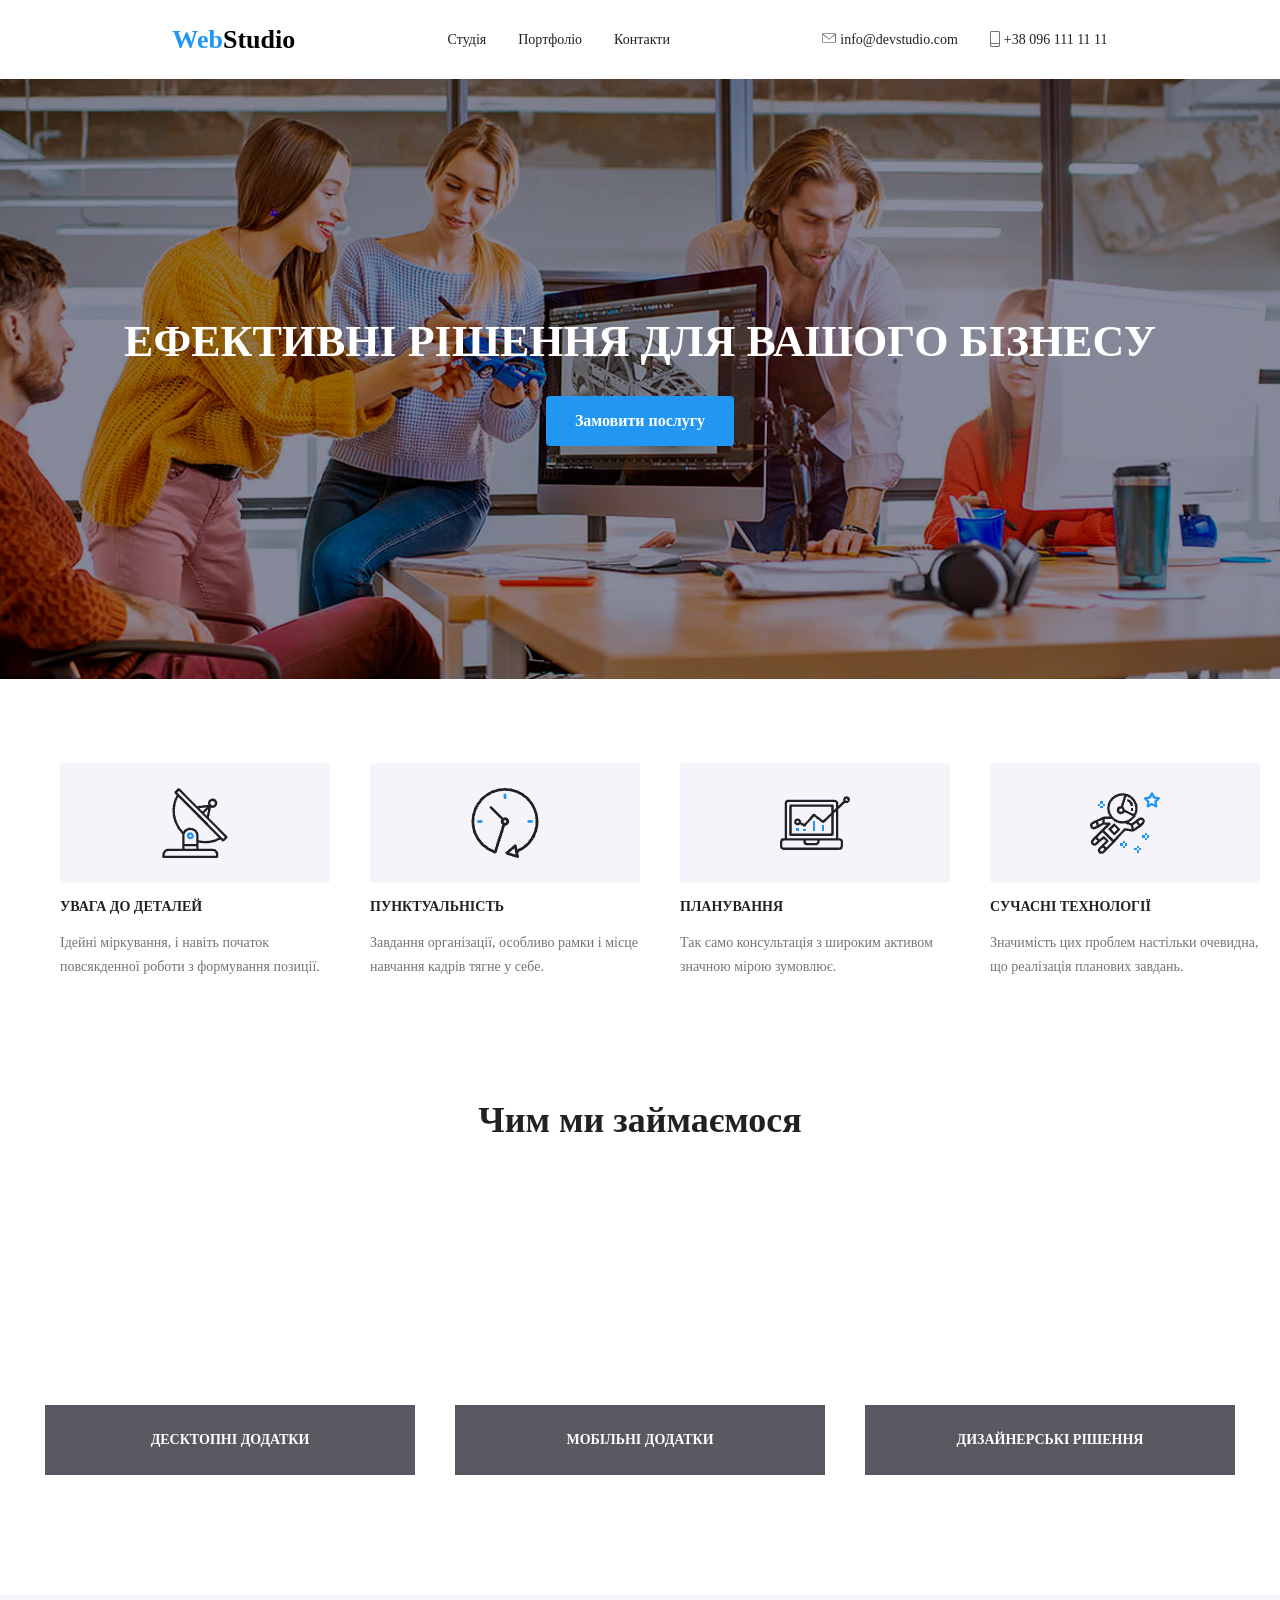
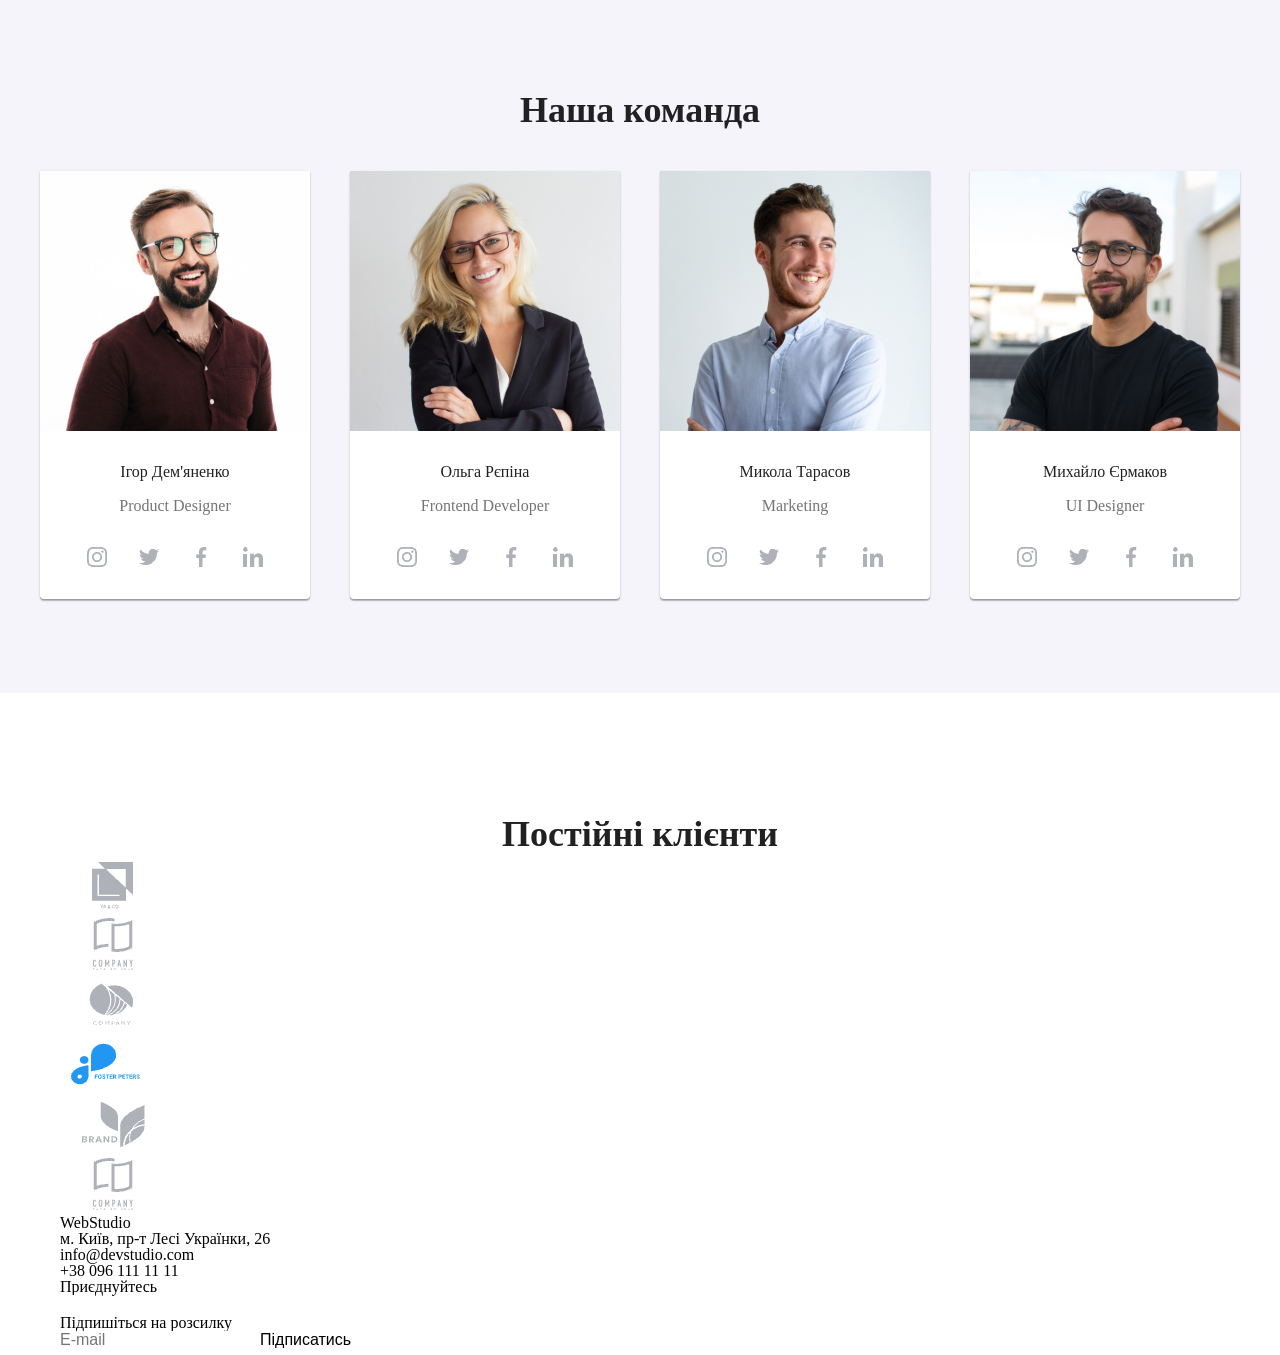
==== commit 89a47bb9: "repairing" ====
--- a/WebStudio/index.html
+++ b/WebStudio/index.html
@@ -10,43 +10,51 @@
   <body>
     <header class="">
       <div class="container">
-        <h1 class="h1txt">Web<span class="nextH1txt">Studio</span></h1>
-        <ul class="list-first">
-          <li class="item-fisrt-list">
-            <a href="" class="a-item-fisrt-list">Студія</a>
-          </li>
-          <li class="item-fisrt-list">
-            <a href="" class="a-item-fisrt-list">Портфоліо</a>
-          </li>
-          <li class="item-fisrt-list">
-            <a href="" class="a-item-fisrt-list">Контакти</a>
-          </li>
-        </ul>
-        <ul class="list-first">
-          <li class="item-fisrt-list">
-            <form class="">
-              <img src="./imgs/pc/email.png" alt="email" class="" />
-              <a href="mailto:info@devstudio.com" class="a-item-fisrt-list"
-                >info@devstudio.com</a
-              >
-            </form>
-          </li>
+        <div class="header-nav">
+          <h1 class="h1txt">Web<span class="nextH1txt">Studio</span></h1>
+          <ul class="list-first">
+            <li class="item-fisrt-list">
+              <a href="" class="a-item-fisrt-list">Студія</a>
+            </li>
+            <li class="item-fisrt-list">
+              <a href="" class="a-item-fisrt-list">Портфоліо</a>
+            </li>
+            <li class="item-fisrt-list">
+              <a href="" class="a-item-fisrt-list">Контакти</a>
+            </li>
+          </ul>
+          <ul class="list-first">
+            <li class="item-fisrt-list">
+              <form class="">
+                <img
+                  src="./imgs/pc/envelope.png"
+                  alt="email"
+                  class="img-header"
+                />
+                <a href="mailto:info@devstudio.com" class="a-item-fisrt-list"
+                  >info@devstudio.com</a
+                >
+              </form>
+            </li>
 
-          <li class="item-fisrt-list">
-            <form class="">
-              <img src="./imgs/pc/phone.png" alt="phone" class="" />
-              <a href="tel:380961111111" class="a-item-fisrt-list"
-                >+38 096 111 11 11</a
-              >
-            </form>
-          </li>
-        </ul>
+            <li class="item-fisrt-list">
+              <form class="">
+                <img src="./imgs/pc/smartphone.png" alt="phone" class="" />
+                <a href="tel:380961111111" class="a-item-fisrt-list"
+                  >+38 096 111 11 11</a
+                >
+              </form>
+            </li>
+          </ul>
+        </div>
       </div>
     </header>
     <section class="hero">
       <div class="container">
-        <h1 class="herotxt">Ефективні рішення для вашого бізнесу</h1>
-        <button class="herobutton">Замовити послугу</button>
+        <div class="hero-center">
+          <h1 class="herotxt">Ефективні рішення для вашого бізнесу</h1>
+          <button class="herobutton">Замовити послугу</button>
+        </div>
       </div>
     </section>
     <section class="list">
@@ -54,7 +62,7 @@
         <ul class="stylelist">
           <li class="item-list">
             <div class="styleforimg">
-              <img src="./imgs/pc/imagelist1.png" alt="sss" class="imaglist" />
+              <img src="./imgs/pc/antenna1.png" alt="sss" class="imaglist" />
             </div>
             <h3 class="txtlist">УВАГА ДО ДЕТАЛЕЙ</h3>
             <p class="ptxtlist">
@@ -64,7 +72,7 @@
           </li>
           <li class="item-list">
             <div class="styleforimg">
-              <img src="./imgs/pc/imagelist2.png" alt="" class="imaglist" />
+              <img src="./imgs/pc/clock1.png" alt="" class="imaglist" />
             </div>
             <h3 class="txtlist">ПУНКТУАЛЬНІСТЬ</h3>
             <p class="ptxtlist">
@@ -74,7 +82,7 @@
           </li>
           <li class="item-list">
             <div class="styleforimg">
-              <img src="./imgs/pc/imagelist3.png" alt="" class="imaglist" />
+              <img src="./imgs/pc/diagram1.png" alt="" class="imaglist" />
             </div>
             <h3 class="txtlist">ПЛАНУВАННЯ</h3>
             <p class="ptxtlist">
@@ -83,7 +91,7 @@
           </li>
           <li class="item-list">
             <div class="styleforimg">
-              <img src="./imgs/pc/imagelist4.png" alt="" class="imaglist" />
+              <img src="./imgs/pc/astronaut1.png" alt="" class="imaglist" />
             </div>
             <h3 class="txtlist">СУЧАСНІ ТЕХНОЛОГІЇ</h3>
             <p class="ptxtlist">
@@ -124,22 +132,22 @@
         <ul class="team-list">
           <li class="list-item">
             <img src="./imgs/pc/ighor.jpg" class="img-team" alt="ighor" />
-            <div class="">
+            <div class="information-team">
               <h2 class="h2-team-list">Ігор Дем'яненко</h2>
               <p class="p-team-list">Product Designer</p>
               <nav class="nav-team">
                 <ul class="list-team">
                   <li class="nav-list-items">
-                    <img src="./imgs/pc/instagram.png" alt="" />
-                  </li>
-                  <li class="nav-list-items">
-                    <img src="./imgs/pc/twitter.png" alt="" />
-                  </li>
-                  <li class="nav-list-items">
-                    <img src="./imgs/pc/facebook.png" alt="" />
-                  </li>
-                  <li class="nav-list-items">
-                    <img src="./imgs/pc/linkiding.png" alt="" />
+                    <img src="./imgs/pc/instagram1.png" alt="" />
+                  </li>
+                  <li class="nav-list-items">
+                    <img src="./imgs/pc/twitter1.png" alt="" />
+                  </li>
+                  <li class="nav-list-items">
+                    <img src="./imgs/pc/facebook1.png" alt="" />
+                  </li>
+                  <li class="nav-list-items">
+                    <img src="./imgs/pc/linkedin1.png" alt="" />
                   </li>
                 </ul>
               </nav>
@@ -147,22 +155,22 @@
           </li>
           <li class="list-item">
             <img src="./imgs/pc/olgha.jpg" class="img-team" alt="ighor" />
-            <div class="">
+            <div class="information-team">
               <h2 class="h2-team-list">Ольга Рєпіна</h2>
               <p class="p-team-list">Frontend Developer</p>
               <nav class="nav-team">
                 <ul class="list-team">
                   <li class="nav-list-items">
-                    <img src="./imgs/pc/instagram.png" alt="" />
-                  </li>
-                  <li class="nav-list-items">
-                    <img src="./imgs/pc/twitter.png" alt="" />
-                  </li>
-                  <li class="nav-list-items">
-                    <img src="./imgs/pc/facebook.png" alt="" />
-                  </li>
-                  <li class="nav-list-items">
-                    <img src="./imgs/pc/linkiding.png" alt="" />
+                    <img src="./imgs/pc/instagram1.png" alt="" />
+                  </li>
+                  <li class="nav-list-items">
+                    <img src="./imgs/pc/twitter1.png" alt="" />
+                  </li>
+                  <li class="nav-list-items">
+                    <img src="./imgs/pc/facebook1.png" alt="" />
+                  </li>
+                  <li class="nav-list-items">
+                    <img src="./imgs/pc/linkedin1.png" alt="" />
                   </li>
                 </ul>
               </nav>
@@ -170,22 +178,22 @@
           </li>
           <li class="list-item">
             <img src="./imgs/pc/mykola.jpg" class="img-team" alt="ighor" />
-            <div class="">
+            <div class="information-team">
               <h2 class="h2-team-list">Микола Тарасов</h2>
               <p class="p-team-list">Marketing</p>
               <nav class="nav-team">
                 <ul class="list-team">
                   <li class="nav-list-items">
-                    <img src="./imgs/pc/instagram.png" alt="" />
-                  </li>
-                  <li class="nav-list-items">
-                    <img src="./imgs/pc/twitter.png" alt="" />
-                  </li>
-                  <li class="nav-list-items">
-                    <img src="./imgs/pc/facebook.png" alt="" />
-                  </li>
-                  <li class="nav-list-items">
-                    <img src="./imgs/pc/linkiding.png" alt="" />
+                    <img src="./imgs/pc/instagram1.png" alt="" />
+                  </li>
+                  <li class="nav-list-items">
+                    <img src="./imgs/pc/twitter1.png" alt="" />
+                  </li>
+                  <li class="nav-list-items">
+                    <img src="./imgs/pc/facebook1.png" alt="" />
+                  </li>
+                  <li class="nav-list-items">
+                    <img src="./imgs/pc/linkedin1.png" alt="" />
                   </li>
                 </ul>
               </nav>
@@ -193,22 +201,22 @@
           </li>
           <li class="list-item">
             <img src="./imgs/pc/muhaylo.jpg" class="img-team" alt="ighor" />
-            <div class="">
+            <div class="information-team">
               <h2 class="h2-team-list">Михайло Єрмаков</h2>
               <p class="p-team-list">UI Designer</p>
               <nav class="nav-team">
                 <ul class="list-team">
                   <li class="nav-list-items">
-                    <img src="./imgs/pc/instagram.png" alt="" />
-                  </li>
-                  <li class="nav-list-items">
-                    <img src="./imgs/pc/twitter.png" alt="" />
-                  </li>
-                  <li class="nav-list-items">
-                    <img src="./imgs/pc/facebook.png" alt="" />
-                  </li>
-                  <li class="nav-list-items">
-                    <img src="./imgs/pc/linkiding.png" alt="" />
+                    <img src="./imgs/pc/instagram1.png" alt="" />
+                  </li>
+                  <li class="nav-list-items">
+                    <img src="./imgs/pc/twitter1.png" alt="" />
+                  </li>
+                  <li class="nav-list-items">
+                    <img src="./imgs/pc/facebook1.png" alt="" />
+                  </li>
+                  <li class="nav-list-items">
+                    <img src="./imgs/pc/linkedin1.png" alt="" />
                   </li>
                 </ul>
               </nav>
--- a/WebStudio/style.css
+++ b/WebStudio/style.css
@@ -56,15 +56,10 @@
 
 .container {
   max-width: 1200px;
-  /* Sets the maximum width of the content area */
   margin: 0 auto;
-  /* Horizontally centers the container */
   padding: 0 20px;
-  /* Adds left/right padding inside the container */
   width: 100%;
-  /* Ensures it takes full available width up to the max-width */
   box-sizing: border-box;
-  /* Includes padding in width calculation */
 }
 
 ul,
@@ -131,3 +126,268 @@
   display: flex;
   gap: 32px;
 }
+.header-nav {
+  display: flex;
+  align-items: center;
+  justify-content: space-evenly;
+  gap: 40px;
+  padding: 24px 0 24px 0;
+}
+.img-header {
+  margin-top: 2px;
+}
+/* hero */
+.hero {
+  /* Img */
+  width: 100%;
+  height: 600px;
+  background-image: url(./imgs/pc/background.png);
+  background-size: cover;
+  background-position: center;
+  background-repeat: no-repeat;
+  display: flex;
+  align-items: center;
+  justify-content: center;
+  flex-direction: column;
+  gap: 24px;
+}
+.herotxt {
+  color: rgba(255, 255, 255, 1);
+  font-family: Roboto;
+  font-style: Black;
+  font-size: 44px;
+  font-weight: 900;
+  line-height: 60px;
+  letter-spacing: 6%;
+  text-align: center;
+  text-transform: uppercase;
+}
+.herobutton {
+  color: rgba(255, 255, 255, 1);
+
+  font-family: Roboto;
+  font-style: Bold;
+  font-size: 16px;
+  font-weight: 700;
+  line-height: 30px;
+  letter-spacing: 6%;
+  text-align: center;
+
+  border-radius: 4px;
+
+  background-color: rgba(33, 150, 243, 1);
+  padding: 10px 29px 10px 29px;
+}
+.hero-center {
+  display: flex;
+  align-items: center;
+  justify-content: center;
+  flex-direction: column;
+  gap: 24px;
+}
+/* list */
+.list {
+  margin-top: 84px;
+}
+.txtlist {
+  color: rgba(33, 33, 33, 1);
+
+  font-family: Roboto;
+  font-style: Bold;
+  font-size: 14px;
+  font-weight: 700;
+  line-height: 16px;
+  letter-spacing: 3%;
+  text-align: left;
+  text-transform: uppercase;
+}
+.ptxtlist {
+  color: rgba(117, 117, 117, 1);
+
+  font-family: Roboto;
+  font-style: Regular;
+  font-size: 14px;
+  font-weight: 400;
+  line-height: 24px;
+  letter-spacing: 3%;
+  text-align: left;
+}
+.styleforimg {
+  /* Rectangle 3 */
+  width: 270px;
+  height: 120px;
+  border-radius: 4px;
+  background: rgba(245, 244, 250, 1);
+  display: flex;
+  align-items: center;
+  justify-content: center;
+}
+.item-list {
+  display: flex;
+  flex-direction: column;
+  gap: 16px;
+}
+.stylelist {
+  display: flex;
+  gap: 40px;
+}
+/* about us  */
+.aboutUs {
+  margin-top: 120px;
+}
+.txtUs {
+  color: rgba(33, 33, 33, 1);
+
+  font-family: Roboto;
+  font-style: Bold;
+  font-size: 36px;
+  font-weight: 700;
+  line-height: 42px;
+  letter-spacing: 3%;
+  text-align: center;
+}
+.span-txt {
+  color: rgba(255, 255, 255, 1);
+
+  font-family: Roboto;
+  font-style: Bold;
+  font-size: 14px;
+  font-weight: 700;
+  line-height: 16px;
+  letter-spacing: 3%;
+  text-align: center;
+  text-transform: uppercase;
+}
+.content-us {
+  display: flex;
+  flex-direction: column;
+  align-items: center;
+  justify-content: flex-end;
+  gap: 16px;
+}
+.content-span {
+  background: rgba(47, 48, 58, 0.8);
+  width: 370px;
+  height: 70px;
+  display: flex;
+  align-items: center;
+  justify-content: center;
+}
+.us-first {
+  background-image: url(./imgs/pc/aboutus1.png);
+  background-size: cover;
+  background-position: center;
+  width: 370px;
+  height: 294px;
+}
+.us-second {
+  background-image: url(./imgs/pc/aboutus2.png);
+  background-size: cover;
+  background-position: center;
+  width: 370px;
+  height: 294px;
+}
+.us-third {
+  background-image: url(./imgs/pc/aboutus3.png);
+  background-size: cover;
+  background-position: center;
+  width: 370px;
+  height: 294px;
+}
+.list-us {
+  display: flex;
+  gap: 40px;
+  justify-content: center;
+  margin-top: 40px;
+}
+/* team */
+.team {
+  margin-top: 120px;
+  background: rgba(245, 244, 250, 1);
+  padding: 94px 0 94px 0;
+}
+.team-h2 {
+  color: rgba(33, 33, 33, 1);
+
+  font-family: Roboto;
+  font-style: Bold;
+  font-size: 36px;
+  font-weight: 700;
+  line-height: 42px;
+  letter-spacing: 3%;
+  text-align: center;
+}
+.h2-team-list {
+  color: rgba(33, 33, 33, 1);
+
+  font-family: Roboto;
+  font-style: Medium;
+  font-size: 16px;
+  font-weight: 500;
+  line-height: 19px;
+  letter-spacing: 3%;
+  text-align: center;
+  margin-bottom: 15px;
+  margin-top: 15px;
+}
+.p-team-list {
+  color: rgba(117, 117, 117, 1);
+
+  font-family: Roboto;
+  font-style: Regular;
+  font-size: 16px;
+  font-weight: 400;
+  line-height: 19px;
+  letter-spacing: 3%;
+  text-align: center;
+}
+.list-item {
+  /* card bg */
+  width: 270px;
+  height: 428px;
+  border-radius: 0px 0px 4px 4px;
+  /* material shadow v1 */
+  box-shadow: 0px 2px 1px 0px rgba(0, 0, 0, 0.2),
+    0px 1px 1px 0px rgba(0, 0, 0, 0.14), 0px 1px 3px 0px rgba(0, 0, 0, 0.12);
+  background: rgba(255, 255, 255, 1);
+  display: flex;
+  flex-direction: column;
+  align-items: center;
+  /* justify-content: flex-start; */
+  gap: 16px;
+}
+.img-team {
+  /* img */
+  width: 270px;
+  height: 260px;
+}
+.team-list {
+  display: flex;
+  gap: 40px;
+  justify-content: center;
+  margin-top: 40px;
+}
+.list-team {
+  display: flex;
+  gap: 32px;
+  justify-content: center;
+  margin-top: 24px;
+}
+.nav-team {
+  margin-top: 32px;
+}
+/* clients */
+.clients {
+  margin-top: 120px;
+}
+.h2-clients {
+  color: rgba(33, 33, 33, 1);
+
+  font-family: Roboto;
+  font-style: Bold;
+  font-size: 36px;
+  font-weight: 700;
+  line-height: 42px;
+  letter-spacing: 3%;
+  text-align: center;
+}
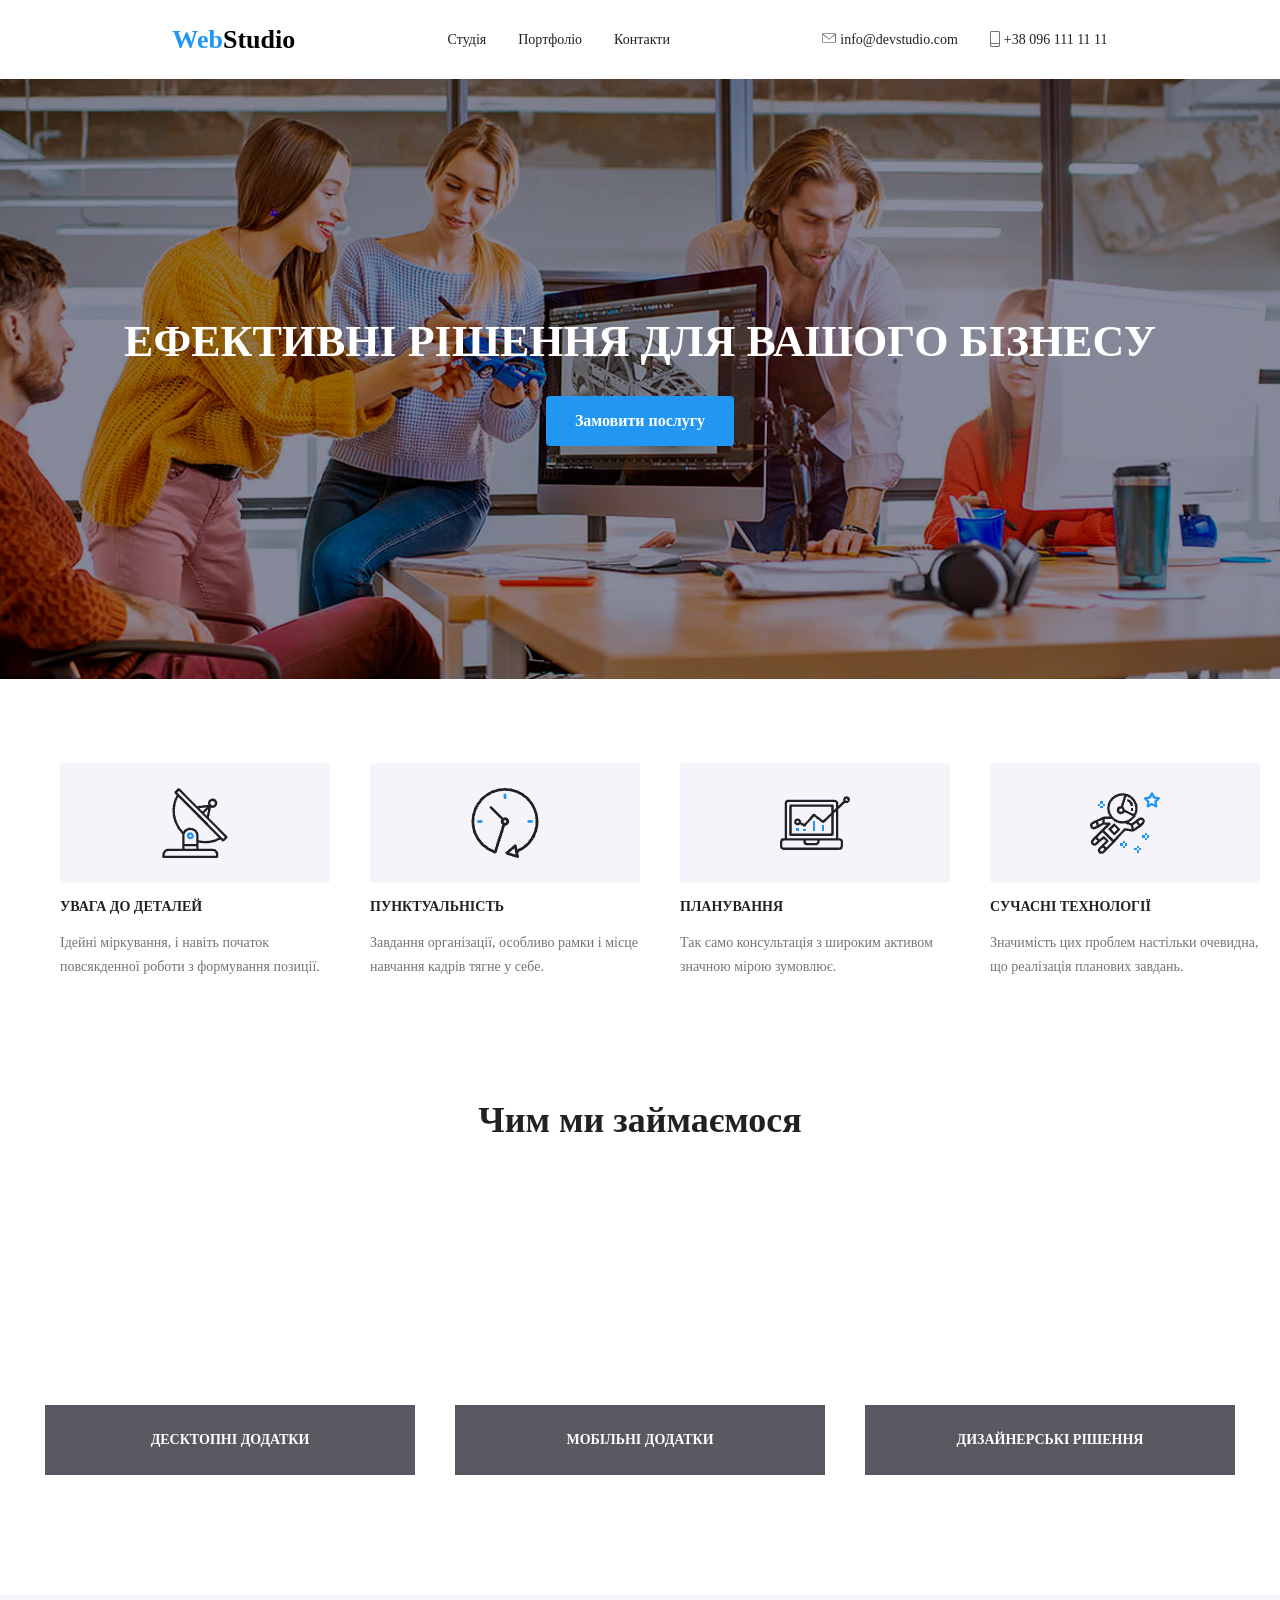
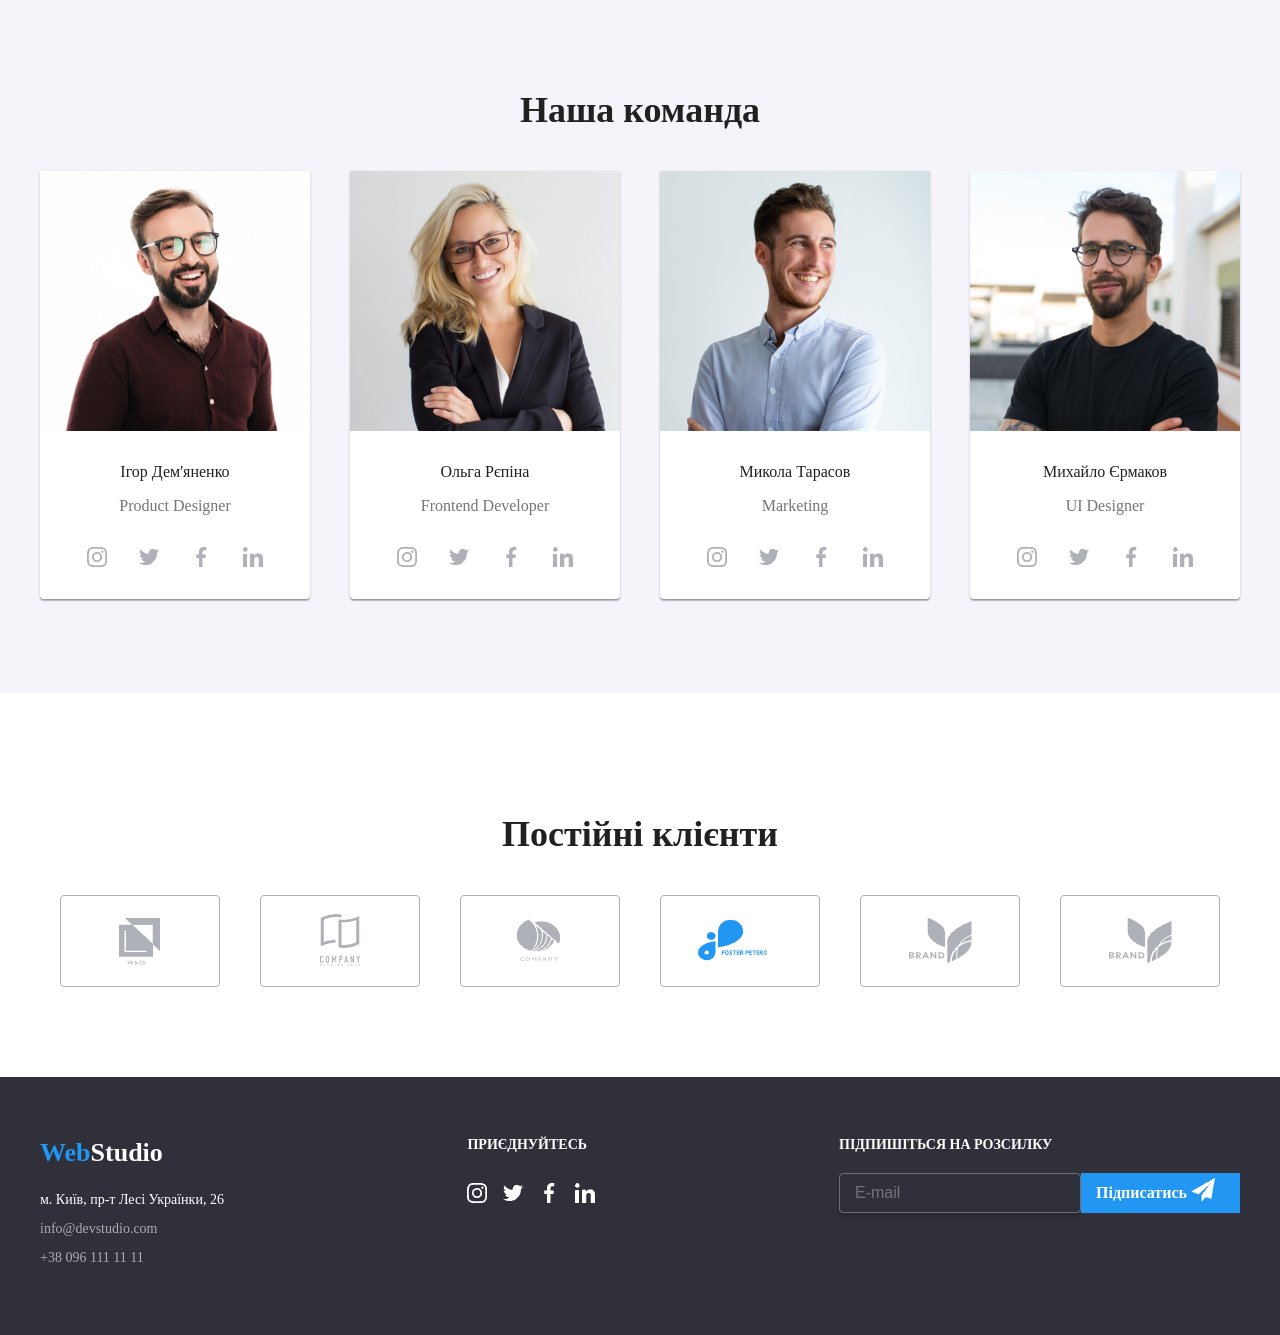
==== commit dc891320: "fixed" ====
--- a/WebStudio/index.html
+++ b/WebStudio/index.html
@@ -230,22 +230,22 @@
         <h2 class="h2-clients">Постійні клієнти</h2>
         <ul class="clients-list">
           <li class="clients-item">
-            <img src="./imgs/yaandgo.png" alt="" class="img-clients" />
-          </li>
-          <li class="clients-item">
-            <img src="./imgs/company.png" alt="" class="img-clients" />
-          </li>
-          <li class="clients-item">
-            <img src="./imgs/secondcompany.png" alt="" class="img-clients" />
-          </li>
-          <li class="clients-item">
-            <img src="./imgs/foster.png" alt="" class="img-clients" />
-          </li>
-          <li class="clients-item">
-            <img src="./imgs/brand.png" alt="" class="img-clients" />
-          </li>
-          <li class="clients-item">
-            <img src="./imgs/company.png" alt="" class="img-clients" />
+            <img src="./imgs/pc/yaandgo.png" alt="" class="img-clients" />
+          </li>
+          <li class="clients-item">
+            <img src="./imgs/pc/company.png" alt="" class="img-clients" />
+          </li>
+          <li class="clients-item">
+            <img src="./imgs/pc/secondcompany.png" alt="" class="img-clients" />
+          </li>
+          <li class="clients-item">
+            <img src="./imgs/pc/foster.png" alt="" class="img-clients" />
+          </li>
+          <li class="clients-item">
+            <img src="./imgs/pc/brand.png" alt="" class="img-clients" />
+          </li>
+          <li class="clients-item">
+            <img src="./imgs/pc/brand.png" alt="" class="img-clients" />
           </li>
         </ul>
       </div>
@@ -254,7 +254,7 @@
       <div class="container container-footer">
         <ul class="footer-list">
           <li class="li-footer">
-            <h2 class="web">Web<span class="span-web">Studio</span></h2>
+            <h1 class="h1txt">Web<span class="nextH1txt2">Studio</span></h1>
           </li>
           <li class="li-footer">
             <p class="adress-footer">м. Київ, пр-т Лесі Українки, 26</p>
@@ -274,13 +274,17 @@
           </li>
           <li class="footer-join-item">
             <div class="div-footer">
-              <img src="./imgs/instagramblack.png" alt="" class="img-join" />
-              <img src="./imgs/twitterblack.png" alt="" class="img-join" /><img
-                src="./imgs/facebookblack.png"
+              <img src="./imgs/pc/instagramblack.png" alt="" class="img-join" />
+              <img
+                src="./imgs/pc/twitterblack.png"
+                alt=""
+                class="img-join"
+              /><img
+                src="./imgs/pc/facebookblack.png"
                 alt=""
                 class="img-join"
               />
-              <img src="./imgs/linkedinblack.png" alt="" class="img-join" />
+              <img src="./imgs/pc/linkedinblack.png" alt="" class="img-join" />
             </div>
           </li>
         </ul>
@@ -293,7 +297,7 @@
               class="btn-last"
             >
               Підписатись
-              <img src="./imgs/iconsend.png" alt="" class="img-last" />
+              <img src="./imgs/pc/iconsend.png" alt="" class="img-last" />
             </button>
           </li>
         </ul>
--- a/WebStudio/style.css
+++ b/WebStudio/style.css
@@ -391,3 +391,122 @@
   letter-spacing: 3%;
   text-align: center;
 }
+.clients-item {
+  /* Rectangle 9 */
+  width: 170px;
+  height: 92px;
+  box-sizing: border-box;
+  border: 1px solid rgba(175, 177, 184, 1);
+  border-radius: 4px;
+  display: flex;
+  align-items: center;
+  justify-content: center;
+}
+.clients-list {
+  display: flex;
+  gap: 40px;
+  justify-content: center;
+  margin-top: 40px;
+  padding-bottom: 90px;
+}
+/* footer */
+.footer {
+  background-color: rgba(47, 48, 58, 1);
+}
+.nextH1txt2 {
+  color: rgba(255, 255, 255, 1);
+}
+.adress-footer {
+  color: rgba(255, 255, 255, 1);
+
+  font-family: Roboto;
+  font-style: Regular;
+  font-size: 14px;
+  font-weight: 400;
+  line-height: 24px;
+  letter-spacing: 3%;
+  text-align: left;
+}
+.link-to {
+  color: rgba(255, 255, 255, 0.6);
+
+  font-family: Roboto;
+  font-style: Regular;
+  font-size: 14px;
+  font-weight: 400;
+  line-height: 24px;
+  letter-spacing: 3%;
+  text-align: left;
+}
+.h2-join {
+  color: rgba(255, 255, 255, 1);
+
+  font-family: Roboto;
+  font-style: Bold;
+  font-size: 14px;
+  font-weight: 700;
+  line-height: 16px;
+  letter-spacing: 3%;
+  text-align: left;
+  text-transform: uppercase;
+}
+.last-txt {
+  color: rgba(255, 255, 255, 1);
+
+  font-family: Roboto;
+  font-style: Bold;
+  font-size: 14px;
+  font-weight: 700;
+  line-height: 16px;
+  letter-spacing: 3%;
+  text-align: left;
+  text-transform: uppercase;
+}
+.container-footer {
+  display: flex;
+  justify-content: space-between;
+  padding: 60px 0 60px 0;
+}
+.footer-list {
+  display: flex;
+  flex-direction: column;
+}
+.li-footer {
+  margin-bottom: 5px;
+}
+.li-footer:first-child {
+  margin-bottom: 20px;
+}
+.input-last {
+  box-sizing: border-box;
+  border: 1px solid rgba(255, 255, 255, 0.3);
+  border-radius: 4px;
+  box-shadow: 0px 4px 4px 0px rgba(0, 0, 0, 0.15);
+  background: rgba(33, 150, 243, 0);
+  padding: 10px 25px 10px 15px;
+}
+.item-last {
+  margin-bottom: 20px;
+}
+.btn-last {
+  background-color: rgba(33, 150, 243, 1);
+  color: rgba(255, 255, 255, 1);
+
+  font-family: Roboto;
+  font-style: Bold;
+  font-size: 16px;
+  font-weight: 700;
+  line-height: 30px;
+  letter-spacing: 6%;
+  text-align: center;
+  padding: 5px 25px 5px 15px;
+}
+.div-footer {
+  display: flex;
+  gap: 16px;
+}
+.footer-join {
+  display: flex;
+  flex-direction: column;
+  gap: 30px;
+}
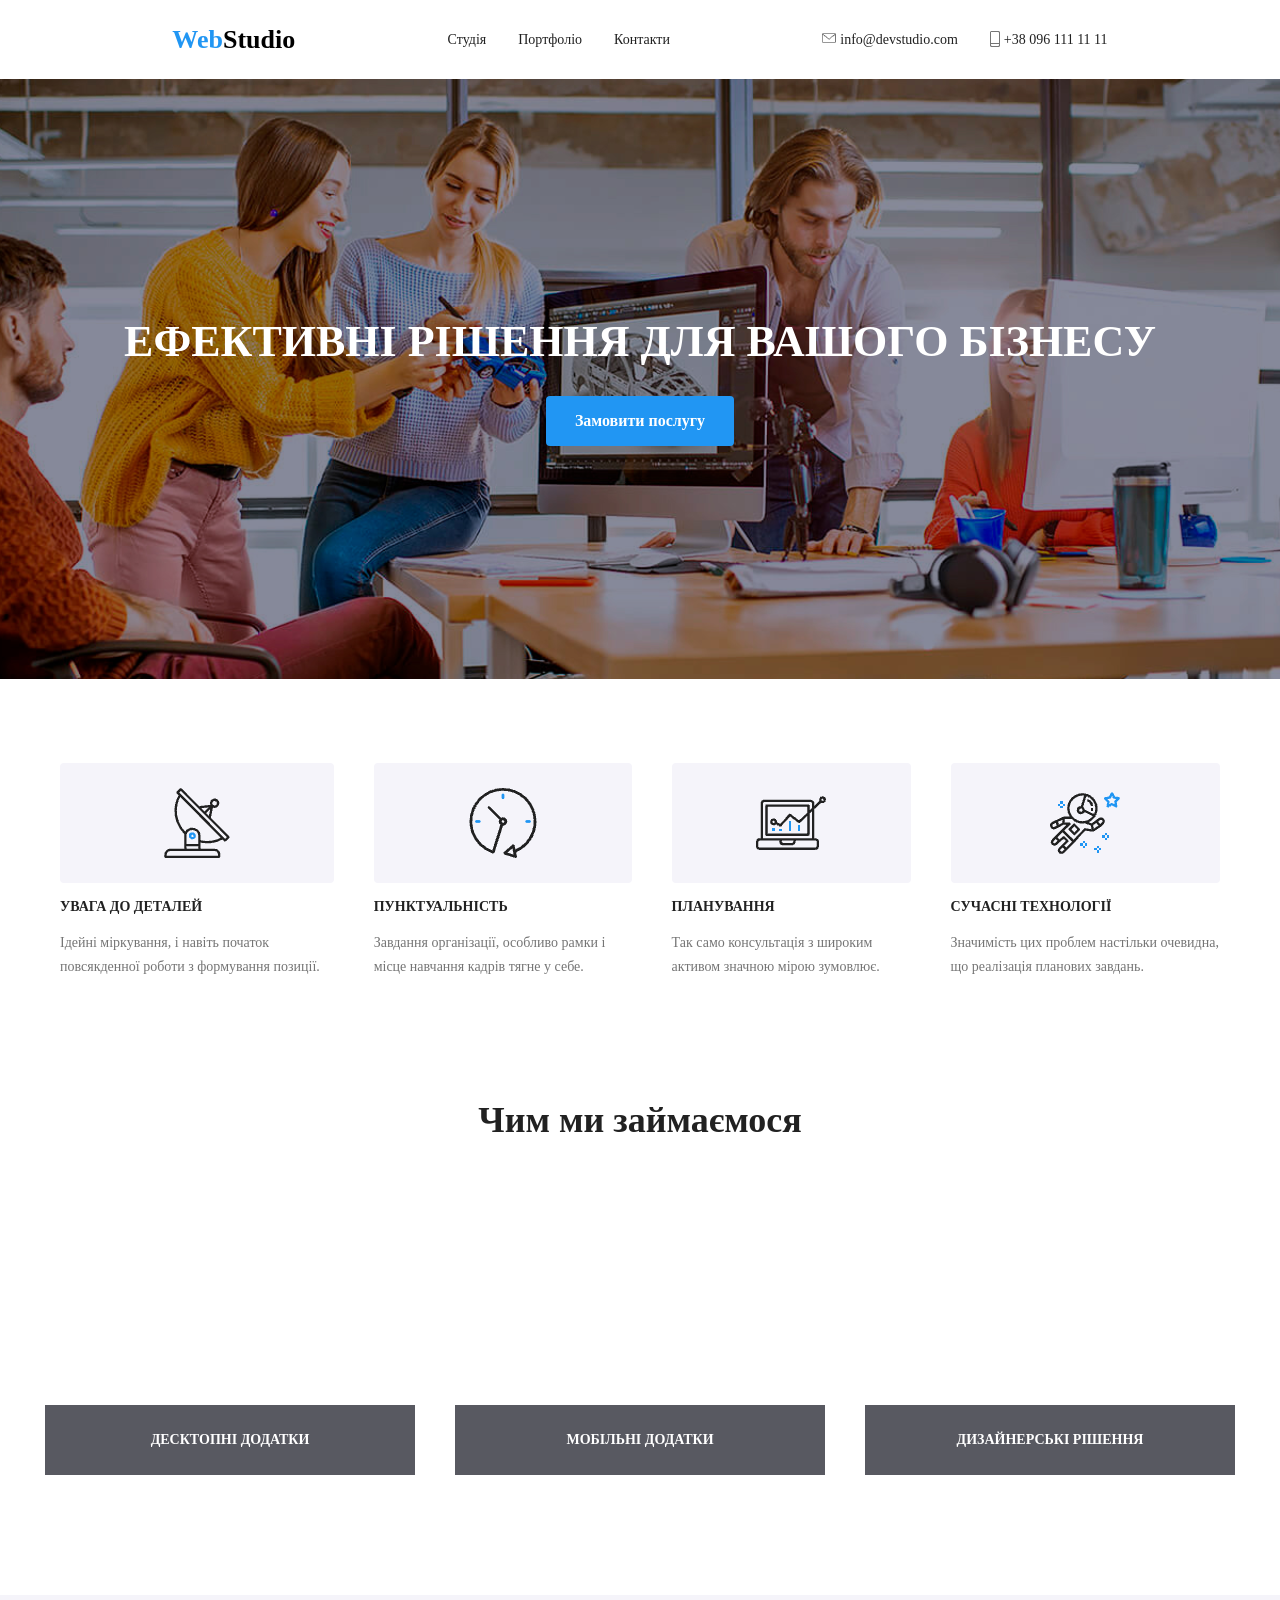
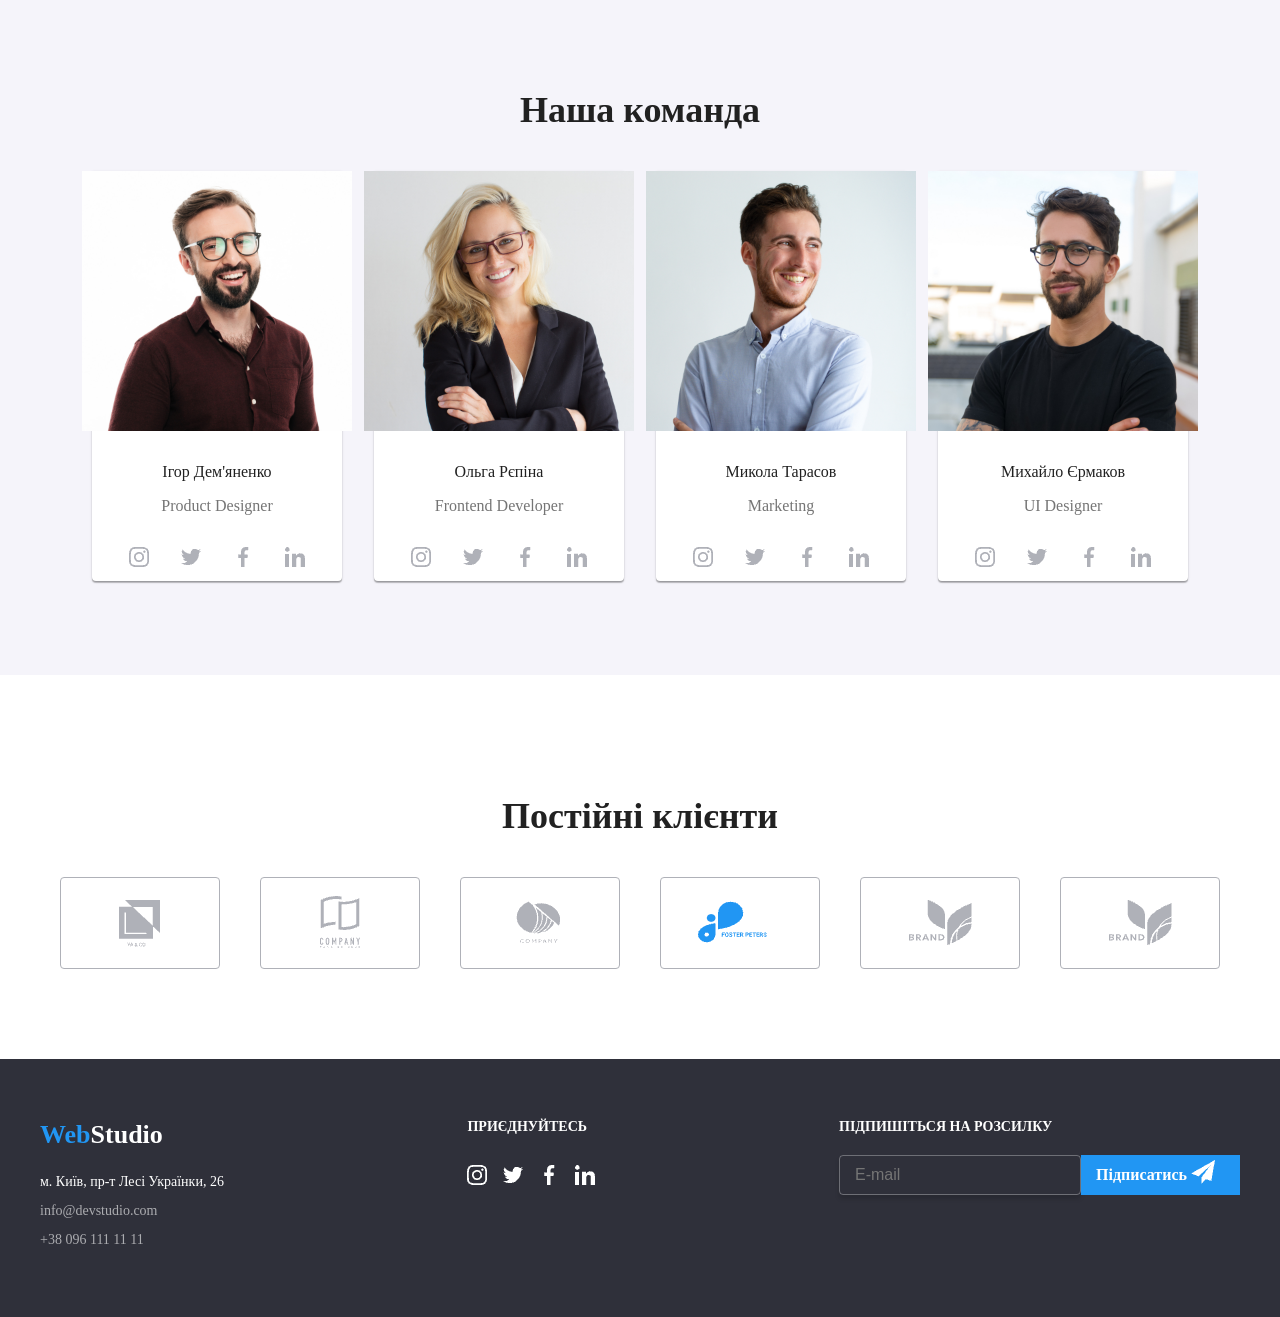
==== commit c03cdd15: "removed" ====
--- a/WebStudio/index.html
+++ b/WebStudio/index.html
@@ -14,13 +14,13 @@
           <h1 class="h1txt">Web<span class="nextH1txt">Studio</span></h1>
           <ul class="list-first">
             <li class="item-fisrt-list">
-              <a href="" class="a-item-fisrt-list">Студія</a>
-            </li>
-            <li class="item-fisrt-list">
-              <a href="" class="a-item-fisrt-list">Портфоліо</a>
-            </li>
-            <li class="item-fisrt-list">
-              <a href="" class="a-item-fisrt-list">Контакти</a>
+              <a href="./second.html" class="a-item-fisrt-list">Студія</a>
+            </li>
+            <li class="item-fisrt-list">
+              <a href="./second.html" class="a-item-fisrt-list">Портфоліо</a>
+            </li>
+            <li class="item-fisrt-list">
+              <a href="./second.html" class="a-item-fisrt-list">Контакти</a>
             </li>
           </ul>
           <ul class="list-first">
@@ -303,5 +303,47 @@
         </ul>
       </div>
     </footer>
+    <div class="modal">
+      <button class="btn-modal-x">X</button>
+      <div class="content-modal"></div>
+      <ul class="list-modal">
+        <li class="modal-items">
+          <h2 class="h2-modal">Залиште свої дані, ми вам передзвонимо</h2>
+        </li>
+        <li class="modal-items">
+          <p class="p-modal">Ім'я</p>
+          <input type="text" class="input-modal" />
+        </li>
+        <li class="modal-items">
+          <p class="p-modal">Телефон</p>
+          <input type="text" class="input-modal" />
+        </li>
+        <li class="modal-items">
+          <p class="p-modal">Пошта</p>
+          <input type="text" class="input-modal" />
+        </li>
+        <li class="modal-items">
+          <p class="p-modal">Коментар</p>
+          <input
+            type="text"
+            class="input-modal-chekbox"
+            placeholder="Введіть тектс"
+          />
+        </li>
+        <li class="modal-items checkbox-modal">
+          <input type="checkbox" />
+          <p class="p-modal-checkbox">
+            Погоджуюся з розсилкою та приймаю
+            <span>
+              <a href="" class="p-modal-checkbox-a">Умови договору</a></span
+            >
+          </p>
+        </li>
+        <li class="modal-items">
+          <button class="btn-modal">Відправити</button>
+        </li>
+      </ul>
+    </div>
+    <script src="./first.js"></script>
   </body>
 </html>
--- a/WebStudio/style.css
+++ b/WebStudio/style.css
@@ -214,7 +214,7 @@
 }
 .styleforimg {
   /* Rectangle 3 */
-  width: 270px;
+  /* width: 270px; */
   height: 120px;
   border-radius: 4px;
   background: rgba(245, 244, 250, 1);
@@ -343,8 +343,8 @@
 }
 .list-item {
   /* card bg */
-  width: 270px;
-  height: 428px;
+  width: 250px;
+  height: 410px;
   border-radius: 0px 0px 4px 4px;
   /* material shadow v1 */
   box-shadow: 0px 2px 1px 0px rgba(0, 0, 0, 0.2),
@@ -363,8 +363,7 @@
 }
 .team-list {
   display: flex;
-  gap: 40px;
-  justify-content: center;
+  justify-content: space-evenly;
   margin-top: 40px;
 }
 .list-team {
@@ -510,3 +509,537 @@
   flex-direction: column;
   gap: 30px;
 }
+/* modal */
+.modal {
+  opacity: 0;
+  pointer-events: none;
+  position: fixed; /* КРАЩЕ ніж absolute */
+  z-index: 10;
+  left: 50%;
+  top: 50%;
+  transform: translate(-50%, -50%) scale(0.95);
+  width: 528px;
+  height: 581px;
+  background-color: #fff;
+  transition: opacity 0.3s ease, transform 0.3s ease;
+}
+
+/* коли модалка відкрита */
+.modal.is-open {
+  opacity: 1;
+  pointer-events: auto;
+  transform: translate(-50%, -50%) scale(1);
+}
+
+.p-modal {
+  color: rgba(117, 117, 117, 1);
+
+  font-family: Roboto;
+  font-style: Regular;
+  font-size: 12px;
+  font-weight: 400;
+  line-height: 14px;
+  letter-spacing: 1%;
+  text-align: left;
+}
+.input-modal {
+  box-sizing: border-box;
+  border: 1px solid rgba(33, 33, 33, 0.2);
+  border-radius: 4px;
+  width: 448px;
+  height: 40px;
+}
+.h2-modal {
+  color: rgba(33, 33, 33, 1);
+
+  font-family: Roboto;
+  font-style: Bold;
+  font-size: 20px;
+  font-weight: 700;
+  line-height: 23px;
+  letter-spacing: 3%;
+  text-align: center;
+}
+.list-modal {
+  display: flex;
+  flex-direction: column;
+  align-items: center;
+  gap: 20px;
+  padding: 20px 35px 20px 35px;
+}
+.checkbox-modal {
+  display: flex;
+}
+.p-modal-checkbox {
+  margin-left: 10px;
+  font-family: Roboto;
+  font-style: Regular;
+  font-size: 14px;
+  font-weight: 400;
+  line-height: 24px;
+  letter-spacing: 3%;
+  text-align: left;
+}
+.p-modal-checkbox-a {
+  color: rgba(33, 150, 243, 1);
+  text-decoration: underline;
+}
+.btn-modal {
+  font-family: Roboto;
+  font-style: Bold;
+  font-size: 16px;
+  font-weight: 700;
+  line-height: 30px;
+  letter-spacing: 6%;
+  text-align: center;
+
+  background-color: rgba(33, 150, 243, 1);
+  border-radius: 4px;
+  padding: 10px 40px 10px 40px;
+}
+.btn-modal-x {
+  position: absolute;
+  top: 2%;
+  left: 95%;
+}
+.img-modal {
+  position: absolute;
+  margin-top: 10px;
+}
+.input-modal-chekbox {
+  box-sizing: border-box;
+  border: 1px solid rgba(33, 33, 33, 0.2);
+  border-radius: 4px;
+  width: 448px;
+  height: 40px;
+}
+/* adaptation */
+
+/* Планшеты (768px - 1023px) */
+@media screen and (max-width: 1023px) {
+  .container {
+    padding: 0 15px;
+  }
+
+  /* Header для планшетов */
+  .header-nav {
+    flex-wrap: wrap;
+    gap: 20px;
+    justify-content: center;
+    padding: 15px 0;
+  }
+
+  .h1txt {
+    order: 1;
+    width: 100%;
+    text-align: center;
+  }
+
+  .list-first:first-of-type {
+    order: 2;
+    gap: 20px;
+  }
+
+  .list-first:last-of-type {
+    order: 3;
+    gap: 20px;
+  }
+
+  /* Hero секция для планшетов */
+  .hero {
+    height: 400px;
+  }
+
+  .herotxt {
+    font-size: 36px;
+    line-height: 48px;
+    padding: 0 20px;
+  }
+
+  /* Features секция для планшетов */
+  .stylelist {
+    flex-wrap: wrap;
+    justify-content: center;
+    gap: 30px;
+  }
+
+  .item-list {
+    width: calc(50% - 15px);
+  }
+
+  .styleforimg {
+    height: 100px;
+  }
+
+  /* About Us секция для планшетов */
+  .list-us {
+    flex-wrap: wrap;
+    gap: 30px;
+  }
+
+  .content-us {
+    width: calc(50% - 15px);
+  }
+
+  .us-first,
+  .us-second,
+  .us-third {
+    width: 100%;
+    height: 250px;
+  }
+
+  .content-span {
+    width: 100%;
+  }
+
+  /* Team секция для планшетов */
+  .team-list {
+    flex-wrap: wrap;
+    gap: 30px;
+    justify-content: center;
+  }
+
+  .list-item {
+    /* width: calc(50% - 15px); */
+    max-width: 300px;
+  }
+
+  .img-team {
+    width: 100%;
+    height: auto;
+  }
+
+  /* Clients секция для планшетов */
+  .clients-list {
+    flex-wrap: wrap;
+    justify-content: center;
+    gap: 20px;
+  }
+
+  .clients-item {
+    width: calc(33.333% - 14px);
+  }
+
+  /* Footer для планшетов */
+  .container-footer {
+    flex-wrap: wrap;
+    gap: 30px;
+    justify-content: center;
+    text-align: center;
+  }
+
+  .footer-list,
+  .footer-join,
+  .footer-last {
+    width: 100%;
+    align-items: center;
+  }
+  .footer-last {
+    display: flex;
+    flex-direction: column;
+    align-items: center;
+  }
+  .li-footer {
+    text-align: center;
+  }
+
+  .footer-join-item {
+    display: flex;
+    flex-direction: column;
+    align-items: center;
+  }
+
+  .div-footer {
+    justify-content: center;
+  }
+
+  /* Modal для планшетов */
+  .modal {
+    width: 90%;
+    max-width: 528px;
+    height: auto;
+    min-height: 581px;
+  }
+
+  .input-modal,
+  .input-modal-chekbox {
+    width: 100%;
+  }
+
+  .list-modal {
+    padding: 15px;
+  }
+}
+
+/* Мобильные устройства (до 767px) */
+@media screen and (max-width: 767px) {
+  .container {
+    padding: 0 10px;
+  }
+
+  /* Header для мобильных */
+  .header-nav {
+    flex-direction: column;
+    gap: 15px;
+  }
+
+  .h1txt {
+    text-align: center;
+    order: 1;
+  }
+
+  .list-first {
+    flex-direction: column;
+    align-items: center;
+    gap: 10px;
+    width: 100%;
+  }
+
+  .list-first:first-of-type {
+    order: 2;
+  }
+
+  .list-first:last-of-type {
+    order: 3;
+  }
+
+  .item-fisrt-list {
+    width: 100%;
+    text-align: center;
+  }
+
+  .item-fisrt-list form {
+    display: flex;
+    align-items: center;
+    justify-content: center;
+    gap: 10px;
+  }
+
+  /* Hero секция для мобильных */
+  .hero {
+    height: 300px;
+    padding: 20px 10px;
+  }
+
+  .herotxt {
+    font-size: 24px;
+    line-height: 36px;
+  }
+
+  .herobutton {
+    padding: 12px 24px;
+    font-size: 14px;
+  }
+
+  /* Features секция для мобильных */
+  .stylelist {
+    flex-direction: column;
+    gap: 30px;
+  }
+
+  .item-list {
+    width: 100%;
+    align-items: center;
+    text-align: center;
+  }
+
+  .styleforimg {
+    width: 100%;
+    max-width: 300px;
+  }
+
+  .txtlist,
+  .ptxtlist {
+    text-align: center;
+  }
+
+  /* About Us секция для мобильных */
+  .txtUs {
+    font-size: 28px;
+  }
+
+  .list-us {
+    flex-direction: column;
+    align-items: center;
+  }
+
+  .content-us {
+    width: 100%;
+    max-width: 370px;
+  }
+
+  .us-first,
+  .us-second,
+  .us-third {
+    height: 200px;
+  }
+
+  /* Team секция для мобильных */
+  .team {
+    padding: 60px 0;
+    margin-top: 60px;
+  }
+
+  .team-h2 {
+    font-size: 28px;
+  }
+
+  .team-list {
+    flex-direction: column;
+    align-items: center;
+    gap: 30px;
+  }
+
+  .list-item {
+    width: 100%;
+    max-width: 300px;
+    height: auto;
+    padding-bottom: 20px;
+  }
+
+  /* Clients секция для мобильных */
+  .clients {
+    margin-top: 60px;
+  }
+
+  .h2-clients {
+    font-size: 28px;
+  }
+
+  .clients-list {
+    flex-wrap: wrap;
+    gap: 15px;
+  }
+
+  .clients-item {
+    width: calc(50% - 8px);
+  }
+
+  .img-clients {
+    max-width: 80%;
+  }
+
+  /* Footer для мобильных */
+  .container-footer {
+    flex-direction: column;
+    align-items: center;
+    text-align: center;
+    padding: 40px 0;
+    gap: 40px;
+  }
+
+  .footer-list,
+  .footer-join,
+  .footer-last {
+    align-items: center;
+  }
+
+  .li-footer {
+    text-align: center;
+  }
+
+  .footer-join {
+    gap: 20px;
+  }
+
+  .input-last {
+    width: 100%;
+    margin-bottom: 15px;
+  }
+
+  .btn-last {
+    width: 100%;
+    padding: 12px;
+  }
+
+  /* Modal для мобильных */
+  .modal {
+    width: 95%;
+    max-height: 90vh;
+    overflow-y: auto;
+  }
+
+  .h2-modal {
+    font-size: 18px;
+    line-height: 1.3;
+  }
+
+  .checkbox-modal {
+    flex-direction: column;
+    align-items: flex-start;
+    gap: 10px;
+  }
+
+  .p-modal-checkbox {
+    margin-left: 0;
+    font-size: 12px;
+  }
+
+  .btn-modal-x {
+    top: 10px;
+    left: calc(100% - 40px);
+    background: rgba(0, 0, 0, 0.1);
+    width: 30px;
+    height: 30px;
+    border-radius: 50%;
+    display: flex;
+    align-items: center;
+    justify-content: center;
+  }
+}
+
+/* Очень маленькие экраны (до 479px) */
+@media screen and (max-width: 479px) {
+  .herotxt {
+    font-size: 20px;
+    line-height: 30px;
+  }
+
+  .txtUs,
+  .team-h2,
+  .h2-clients {
+    font-size: 24px;
+  }
+
+  .us-first,
+  .us-second,
+  .us-third {
+    height: 150px;
+  }
+
+  .content-span {
+    height: 50px;
+  }
+
+  .span-txt {
+    font-size: 12px;
+  }
+
+  .clients-item {
+    width: calc(50% - 5px);
+    height: 70px;
+  }
+
+  .input-modal,
+  .input-modal-chekbox {
+    width: 100%;
+  }
+
+  .btn-modal {
+    width: 100%;
+  }
+}
+
+/* Медиа-запрос для высоких экранов и ландшафтной ориентации */
+@media screen and (max-height: 600px) and (orientation: landscape) {
+  .modal {
+    max-height: 80vh;
+    overflow-y: auto;
+  }
+
+  .hero {
+    height: auto;
+    min-height: 300px;
+    padding: 40px 0;
+  }
+}
